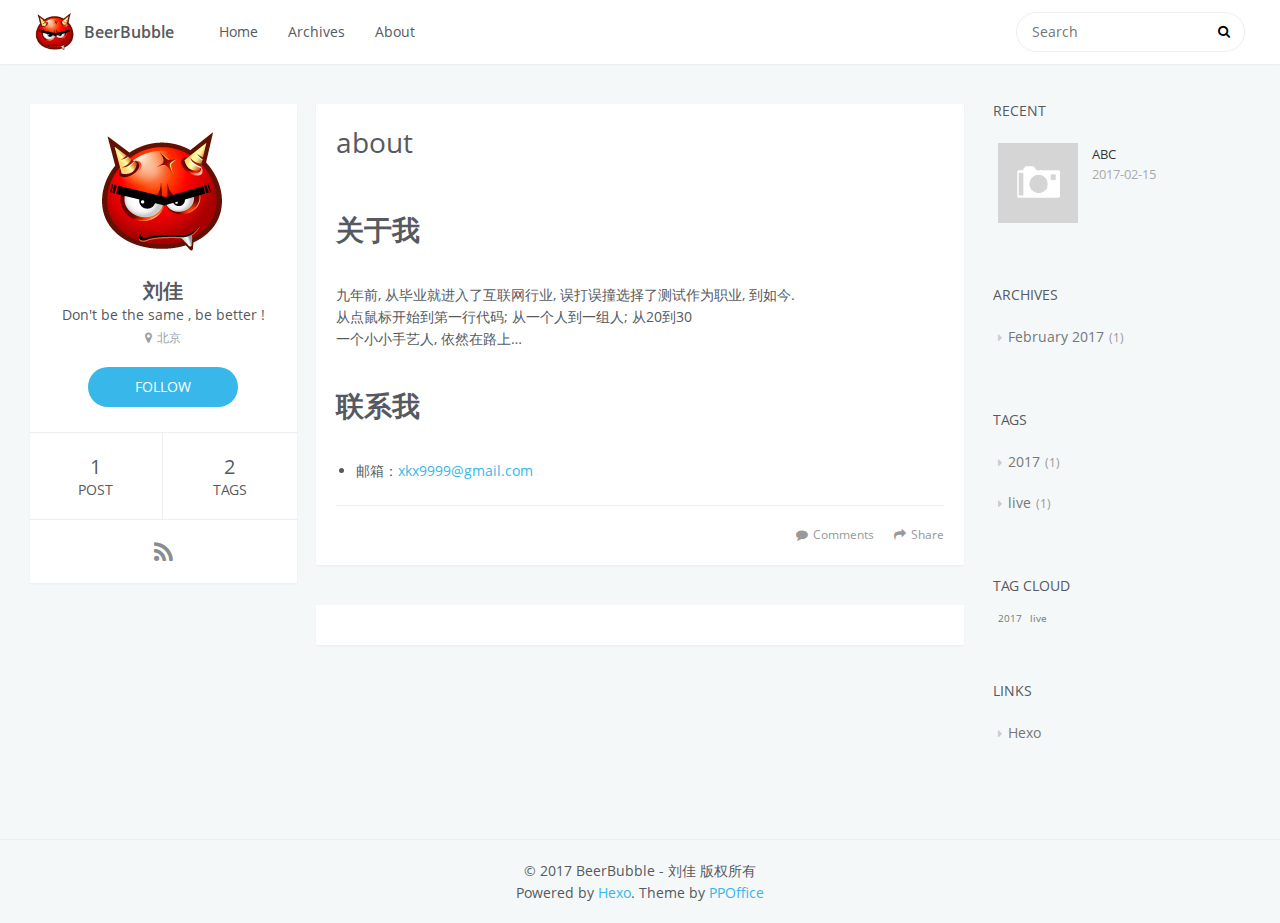
==== about/index.html @ 0b66bd26 "Site updated: 2017-02-16 13:41:03" ====
<!DOCTYPE html>
<html>
<head>
    <meta charset="utf-8">
    
    <title>about | BeerBubble</title>
    <meta name="viewport" content="width=device-width, initial-scale=1, maximum-scale=1" />
    <meta name="description" content="关于我九年前, 从毕业就进入了互联网行业, 误打误撞选择了测试作为职业, 到如今.从点鼠标开始到第一行代码; 从一个人到一组人; 从20到30一个小小手艺人, 依然在路上…
联系我
邮箱：&amp;#120;&amp;#x6b;&amp;#x78;&amp;#57;&amp;#57;&amp;#x39;&amp;#x39;&amp;#x40;&amp;#103;&amp;#x6d;&amp;#x61;&amp;#105;&amp;#x6c;&amp;#x2e;&amp;#99;&amp;#x6f;&amp;#x6d;">
<meta property="og:type" content="website">
<meta property="og:title" content="about">
<meta property="og:url" content="http://blog.beerbubble.com/about/index.html">
<meta property="og:site_name" content="BeerBubble">
<meta property="og:description" content="关于我九年前, 从毕业就进入了互联网行业, 误打误撞选择了测试作为职业, 到如今.从点鼠标开始到第一行代码; 从一个人到一组人; 从20到30一个小小手艺人, 依然在路上…
联系我
邮箱：&amp;#120;&amp;#x6b;&amp;#x78;&amp;#57;&amp;#57;&amp;#x39;&amp;#x39;&amp;#x40;&amp;#103;&amp;#x6d;&amp;#x61;&amp;#105;&amp;#x6c;&amp;#x2e;&amp;#99;&amp;#x6f;&amp;#x6d;">
<meta property="og:updated_time" content="2017-02-16T03:06:04.000Z">
<meta name="twitter:card" content="summary">
<meta name="twitter:title" content="about">
<meta name="twitter:description" content="关于我九年前, 从毕业就进入了互联网行业, 误打误撞选择了测试作为职业, 到如今.从点鼠标开始到第一行代码; 从一个人到一组人; 从20到30一个小小手艺人, 依然在路上…
联系我
邮箱：&amp;#120;&amp;#x6b;&amp;#x78;&amp;#57;&amp;#57;&amp;#x39;&amp;#x39;&amp;#x40;&amp;#103;&amp;#x6d;&amp;#x61;&amp;#105;&amp;#x6c;&amp;#x2e;&amp;#99;&amp;#x6f;&amp;#x6d;">
    

    
        <link rel="alternate" href="/atom.xml" title="BeerBubble" type="application/atom+xml" />
    

    

    <link rel="stylesheet" href="/libs/font-awesome/css/font-awesome.min.css">
    <link rel="stylesheet" href="/libs/open-sans/styles.css">
    <link rel="stylesheet" href="/libs/source-code-pro/styles.css">

    <link rel="stylesheet" href="/css/style.css">

    <script src="/libs/jquery/2.1.3/jquery.min.js"></script>
    
    
        <link rel="stylesheet" href="/libs/lightgallery/css/lightgallery.min.css">
    
    
        <link rel="stylesheet" href="/libs/justified-gallery/justifiedGallery.min.css">
    
    
    
    


</head>

<body>
    <div id="container">
        <header id="header">
    <div id="header-main" class="header-inner">
        <div class="outer">
            <a href="/" id="logo">
                <i class="logo"></i>
                <span class="site-title">BeerBubble</span>
            </a>
            <nav id="main-nav">
                
                    <a class="main-nav-link" href="/.">Home</a>
                
                    <a class="main-nav-link" href="/archives">Archives</a>
                
                    <a class="main-nav-link" href="/about">About</a>
                
            </nav>
            
                
                <nav id="sub-nav">
                    <div class="profile" id="profile-nav">
                        <a id="profile-anchor" href="javascript:;">
                            <img class="avatar" src="/css/images/hell-boy-icon.png" />
                            <i class="fa fa-caret-down"></i>
                        </a>
                    </div>
                </nav>
            
            <div id="search-form-wrap">

    <form class="search-form">
        <input type="text" class="ins-search-input search-form-input" placeholder="Search" />
        <button type="submit" class="search-form-submit"></button>
    </form>
    <div class="ins-search">
    <div class="ins-search-mask"></div>
    <div class="ins-search-container">
        <div class="ins-input-wrapper">
            <input type="text" class="ins-search-input" placeholder="Type something..." />
            <span class="ins-close ins-selectable"><i class="fa fa-times-circle"></i></span>
        </div>
        <div class="ins-section-wrapper">
            <div class="ins-section-container"></div>
        </div>
    </div>
</div>
<script>
(function (window) {
    var INSIGHT_CONFIG = {
        TRANSLATION: {
            POSTS: 'Posts',
            PAGES: 'Pages',
            CATEGORIES: 'Categories',
            TAGS: 'Tags',
            UNTITLED: '(Untitled)',
        },
        ROOT_URL: '/',
        CONTENT_URL: '/content.json',
    };
    window.INSIGHT_CONFIG = INSIGHT_CONFIG;
})(window);
</script>
<script src="/js/insight.js"></script>

</div>
        </div>
    </div>
    <div id="main-nav-mobile" class="header-sub header-inner">
        <table class="menu outer">
            <tr>
                
                    <td><a class="main-nav-link" href="/.">Home</a></td>
                
                    <td><a class="main-nav-link" href="/archives">Archives</a></td>
                
                    <td><a class="main-nav-link" href="/about">About</a></td>
                
                <td>
                    
    <div class="search-form">
        <input type="text" class="ins-search-input search-form-input" placeholder="Search" />
    </div>

                </td>
            </tr>
        </table>
    </div>
</header>

        <div class="outer">
            
                

<aside id="profile">
    <div class="inner profile-inner">
        <div class="base-info profile-block">
            <img id="avatar" src="/css/images/hell-boy-icon.png" />
            <h2 id="name">刘佳</h2>
            <h3 id="title">Don&#39;t be the same , be better !</h3>
            <span id="location"><i class="fa fa-map-marker"></i>北京</span>
            <a id="follow" target="_blank" href="https://github.com/beerbubble/">FOLLOW</a>
        </div>
        <div class="article-info profile-block">
            <div class="article-info-block">
                1
                <span>post</span>
            </div>
            <div class="article-info-block">
                2
                <span>tags</span>
            </div>
        </div>
        
        <div class="profile-block social-links">
            <table>
                <tr>
                    
                    
                    <td>
                        <a href="/atom.xml" target="_blank" title="rss" class=tooltip>
                            <i class="fa fa-rss"></i>
                        </a>
                    </td>
                    
                </tr>
            </table>
        </div>
        
    </div>
</aside>

            
            <section id="main"><article id="page-undefined" class="article article-type-page" itemscope itemprop="blogPost">
    <div class="article-inner">
        
        
            <header class="article-header">
                
    
        <h1 class="article-title" itemprop="name">
            about
        </h1>
    

                
            </header>
        
        
        <div class="article-entry" itemprop="articleBody">
        
            
            <h1 id="关于我"><a href="#关于我" class="headerlink" title="关于我"></a>关于我</h1><p>九年前, 从毕业就进入了互联网行业, 误打误撞选择了测试作为职业, 到如今.<br>从点鼠标开始到第一行代码; 从一个人到一组人; 从20到30<br>一个小小手艺人, 依然在路上…</p>
<h1 id="联系我"><a href="#联系我" class="headerlink" title="联系我"></a>联系我</h1><ul>
<li>邮箱：<a href="&#109;&#x61;&#x69;&#108;&#116;&#111;&#58;&#120;&#x6b;&#x78;&#57;&#57;&#x39;&#x39;&#x40;&#103;&#x6d;&#x61;&#105;&#x6c;&#x2e;&#99;&#x6f;&#x6d;">&#120;&#x6b;&#x78;&#57;&#57;&#x39;&#x39;&#x40;&#103;&#x6d;&#x61;&#105;&#x6c;&#x2e;&#99;&#x6f;&#x6d;</a></li>
</ul>

        
        </div>
        <footer class="article-footer">
            <div class="share-container">



</div>

    <a data-url="http://blog.beerbubble.com/about/index.html" data-id="ciz7y1tvf0001x6vblbm7c15k" class="article-share-link"><i class="fa fa-share"></i>Share</a>
<script>
    (function ($) {
        // Prevent duplicate binding
        if (typeof(__SHARE_BUTTON_BINDED__) === 'undefined' || !__SHARE_BUTTON_BINDED__) {
            __SHARE_BUTTON_BINDED__ = true;
        } else {
            return;
        }
        $('body').on('click', function() {
            $('.article-share-box.on').removeClass('on');
        }).on('click', '.article-share-link', function(e) {
            e.stopPropagation();

            var $this = $(this),
                url = $this.attr('data-url'),
                encodedUrl = encodeURIComponent(url),
                id = 'article-share-box-' + $this.attr('data-id'),
                offset = $this.offset(),
                box;

            if ($('#' + id).length) {
                box = $('#' + id);

                if (box.hasClass('on')){
                    box.removeClass('on');
                    return;
                }
            } else {
                var html = [
                    '<div id="' + id + '" class="article-share-box">',
                        '<input class="article-share-input" value="' + url + '">',
                        '<div class="article-share-links">',
                            '<a href="https://twitter.com/intent/tweet?url=' + encodedUrl + '" class="fa fa-twitter article-share-twitter" target="_blank" title="Twitter"></a>',
                            '<a href="https://www.facebook.com/sharer.php?u=' + encodedUrl + '" class="fa fa-facebook article-share-facebook" target="_blank" title="Facebook"></a>',
                            '<a href="http://pinterest.com/pin/create/button/?url=' + encodedUrl + '" class="fa fa-pinterest article-share-pinterest" target="_blank" title="Pinterest"></a>',
                            '<a href="https://plus.google.com/share?url=' + encodedUrl + '" class="fa fa-google article-share-google" target="_blank" title="Google+"></a>',
                        '</div>',
                    '</div>'
                ].join('');

              box = $(html);

              $('body').append(box);
            }

            $('.article-share-box.on').hide();

            box.css({
                top: offset.top + 25,
                left: offset.left
            }).addClass('on');

        }).on('click', '.article-share-box', function (e) {
            e.stopPropagation();
        }).on('click', '.article-share-box-input', function () {
            $(this).select();
        }).on('click', '.article-share-box-link', function (e) {
            e.preventDefault();
            e.stopPropagation();

            window.open(this.href, 'article-share-box-window-' + Date.now(), 'width=500,height=450');
        });
    })(jQuery);
</script>

            
    
        <a href="http://blog.beerbubble.com/about/index.html#comments" class="article-comment-link ds-thread-count" data-thread-key="http://blog.beerbubble.com/about/index.html">Comments</a>
    

        </footer>
    </div>
    
        

    
</article>


    
    <section id="comments">
    
        
    <div class="ds-thread" data-thread-key="about/index.html" data-title="about" data-url="http://blog.beerbubble.com/about/index.html"></div>
    <style>
        #ds-thread #ds-reset .ds-textarea-wrapper {
            background: none;
        }
        #ds-reset .ds-avatar img {
            box-shadow: none;
        }
        #ds-reset .ds-gradient-bg {
            background: #f7f7f7;
        }
        #ds-thread #ds-reset li.ds-tab a {
            border-radius: 3px;
        }
        #ds-thread #ds-reset .ds-post-button {
            color: white;
            border: none;
            box-shadow: none;
            background: #d32;
            text-shadow: none;
            font-weight: normal;
            font-family: 'Microsoft Yahei';
        }
        #ds-thread #ds-reset .ds-post-button:hover {
            color: white;
            background: #DE594C;
        }
        #ds-thread #ds-reset .ds-post-button:active {
            background: #d32;
        }
        #ds-smilies-tooltip ul.ds-smilies-tabs li a.ds-current {
            color: white;
            background: #d32;
            box-shadow: none;
            text-shadow: none;
            font-weight: normal;
        }
    </style>

    
    </section>

</section>
            
                <aside id="sidebar">
   
        
    <div class="widget-wrap">
        <h3 class="widget-title">recent</h3>
        <div class="widget">
            <ul id="recent-post" class="">
                
                    <li>
                        
                        <div class="item-thumbnail">
                            <a href="/2017/02/15/abc/" class="thumbnail">
    
    
        <span class="thumbnail-image thumbnail-none"></span>
    
</a>

                        </div>
                        
                        <div class="item-inner">
                            <p class="item-category"></p>
                            <p class="item-title"><a href="/2017/02/15/abc/" class="title">abc</a></p>
                            <p class="item-date"><time datetime="2017-02-15T13:06:08.000Z" itemprop="datePublished">2017-02-15</time></p>
                        </div>
                    </li>
                
            </ul>
        </div>
    </div>

    
        
    
        
    <div class="widget-wrap">
        <h3 class="widget-title">archives</h3>
        <div class="widget">
            <ul class="archive-list"><li class="archive-list-item"><a class="archive-list-link" href="/archives/2017/02/">February 2017</a><span class="archive-list-count">1</span></li></ul>
        </div>
    </div>

    
        
    <div class="widget-wrap">
        <h3 class="widget-title">tags</h3>
        <div class="widget">
            <ul class="tag-list"><li class="tag-list-item"><a class="tag-list-link" href="/tags/2017/">2017</a><span class="tag-list-count">1</span></li><li class="tag-list-item"><a class="tag-list-link" href="/tags/live/">live</a><span class="tag-list-count">1</span></li></ul>
        </div>
    </div>

    
        
    <div class="widget-wrap">
        <h3 class="widget-title">tag cloud</h3>
        <div class="widget tagcloud">
            <a href="/tags/2017/" style="font-size: 10px;">2017</a> <a href="/tags/live/" style="font-size: 10px;">live</a>
        </div>
    </div>

    
        
    <div class="widget-wrap widget-list">
        <h3 class="widget-title">links</h3>
        <div class="widget">
            <ul>
                
                    <li>
                        <a href="http://hexo.io">Hexo</a>
                    </li>
                
            </ul>
        </div>
    </div>


    
    <div id="toTop" class="fa fa-angle-up"></div>
</aside>
            
        </div>
        <footer id="footer">
    <div class="outer">
        <div id="footer-info" class="inner">
            &copy; 2017 BeerBubble - 刘佳 版权所有<br>
            Powered by <a href="http://hexo.io/" target="_blank">Hexo</a>. Theme by <a href="http://github.com/ppoffice">PPOffice</a>
        </div>
    </div>
</footer>
        
    
    <script type="text/javascript">
    var duoshuoQuery = {short_name:'beerbubble'};
    (function() {
    var ds = document.createElement('script');
    ds.type = 'text/javascript';ds.async = true;
    ds.src = (document.location.protocol == 'https:' ? 'https:' : 'http:') + '//static.duoshuo.com/embed.js';
    ds.charset = 'UTF-8';
    (document.getElementsByTagName('head')[0]
    || document.getElementsByTagName('body')[0]).appendChild(ds);
    })();
    </script>



    
        <script src="/libs/lightgallery/js/lightgallery.min.js"></script>
        <script src="/libs/lightgallery/js/lg-thumbnail.min.js"></script>
        <script src="/libs/lightgallery/js/lg-pager.min.js"></script>
        <script src="/libs/lightgallery/js/lg-autoplay.min.js"></script>
        <script src="/libs/lightgallery/js/lg-fullscreen.min.js"></script>
        <script src="/libs/lightgallery/js/lg-zoom.min.js"></script>
        <script src="/libs/lightgallery/js/lg-hash.min.js"></script>
        <script src="/libs/lightgallery/js/lg-share.min.js"></script>
        <script src="/libs/lightgallery/js/lg-video.min.js"></script>
    
    
        <script src="/libs/justified-gallery/jquery.justifiedGallery.min.js"></script>
    



<!-- Custom Scripts -->
<script src="/js/main.js"></script>

    </div>
</body>
</html>
---- libs/open-sans/styles.css ----
/* cyrillic-ext */
@font-face {
    font-family: 'Open Sans';
    font-style: normal;
    font-weight: 400;
    src: local('Open Sans'), local('OpenSans'), url(fonts/K88pR3goAWT7BTt32Z01mxJtnKITppOI_IvcXXDNrsc.woff2) format('woff2');
    unicode-range: U+0460-052F, U+20B4, U+2DE0-2DFF, U+A640-A69F;
}
/* cyrillic */
@font-face {
    font-family: 'Open Sans';
    font-style: normal;
    font-weight: 400;
    src: local('Open Sans'), local('OpenSans'), url(fonts/RjgO7rYTmqiVp7vzi-Q5URJtnKITppOI_IvcXXDNrsc.woff2) format('woff2');
    unicode-range: U+0400-045F, U+0490-0491, U+04B0-04B1, U+2116;
}
/* greek-ext */
@font-face {
    font-family: 'Open Sans';
    font-style: normal;
    font-weight: 400;
    src: local('Open Sans'), local('OpenSans'), url(fonts/LWCjsQkB6EMdfHrEVqA1KRJtnKITppOI_IvcXXDNrsc.woff2) format('woff2');
    unicode-range: U+1F00-1FFF;
}
/* greek */
@font-face {
    font-family: 'Open Sans';
    font-style: normal;
    font-weight: 400;
    src: local('Open Sans'), local('OpenSans'), url(fonts/xozscpT2726on7jbcb_pAhJtnKITppOI_IvcXXDNrsc.woff2) format('woff2');
    unicode-range: U+0370-03FF;
}
/* vietnamese */
@font-face {
    font-family: 'Open Sans';
    font-style: normal;
    font-weight: 400;
    src: local('Open Sans'), local('OpenSans'), url(fonts/59ZRklaO5bWGqF5A9baEERJtnKITppOI_IvcXXDNrsc.woff2) format('woff2');
    unicode-range: U+0102-0103, U+1EA0-1EF1, U+20AB;
}
/* latin-ext */
@font-face {
    font-family: 'Open Sans';
    font-style: normal;
    font-weight: 400;
    src: local('Open Sans'), local('OpenSans'), url(fonts/u-WUoqrET9fUeobQW7jkRRJtnKITppOI_IvcXXDNrsc.woff2) format('woff2');
    unicode-range: U+0100-024F, U+1E00-1EFF, U+20A0-20AB, U+20AD-20CF, U+2C60-2C7F, U+A720-A7FF;
}
/* latin */
@font-face {
    font-family: 'Open Sans';
    font-style: normal;
    font-weight: 400;
    src: local('Open Sans'), local('OpenSans'), url(fonts/cJZKeOuBrn4kERxqtaUH3VtXRa8TVwTICgirnJhmVJw.woff2) format('woff2');
    unicode-range: U+0000-00FF, U+0131, U+0152-0153, U+02C6, U+02DA, U+02DC, U+2000-206F, U+2074, U+20AC, U+2212, U+2215, U+E0FF, U+EFFD, U+F000;
}
/* cyrillic-ext */
@font-face {
    font-family: 'Open Sans';
    font-style: normal;
    font-weight: 600;
    src: local('Open Sans Semibold'), local('OpenSans-Semibold'), url(fonts/MTP_ySUJH_bn48VBG8sNSq-j2U0lmluP9RWlSytm3ho.woff2) format('woff2');
    unicode-range: U+0460-052F, U+20B4, U+2DE0-2DFF, U+A640-A69F;
}
/* cyrillic */
@font-face {
    font-family: 'Open Sans';
    font-style: normal;
    font-weight: 600;
    src: local('Open Sans Semibold'), local('OpenSans-Semibold'), url(fonts/MTP_ySUJH_bn48VBG8sNSpX5f-9o1vgP2EXwfjgl7AY.woff2) format('woff2');
    unicode-range: U+0400-045F, U+0490-0491, U+04B0-04B1, U+2116;
}
/* greek-ext */
@font-face {
    font-family: 'Open Sans';
    font-style: normal;
    font-weight: 600;
    src: local('Open Sans Semibold'), local('OpenSans-Semibold'), url(fonts/MTP_ySUJH_bn48VBG8sNShWV49_lSm1NYrwo-zkhivY.woff2) format('woff2');
    unicode-range: U+1F00-1FFF;
}
/* greek */
@font-face {
    font-family: 'Open Sans';
    font-style: normal;
    font-weight: 600;
    src: local('Open Sans Semibold'), local('OpenSans-Semibold'), url(fonts/MTP_ySUJH_bn48VBG8sNSqaRobkAwv3vxw3jMhVENGA.woff2) format('woff2');
    unicode-range: U+0370-03FF;
}
/* vietnamese */
@font-face {
    font-family: 'Open Sans';
    font-style: normal;
    font-weight: 600;
    src: local('Open Sans Semibold'), local('OpenSans-Semibold'), url(fonts/MTP_ySUJH_bn48VBG8sNSv8zf_FOSsgRmwsS7Aa9k2w.woff2) format('woff2');
    unicode-range: U+0102-0103, U+1EA0-1EF1, U+20AB;
}
/* latin-ext */
@font-face {
    font-family: 'Open Sans';
    font-style: normal;
    font-weight: 600;
    src: local('Open Sans Semibold'), local('OpenSans-Semibold'), url(fonts/MTP_ySUJH_bn48VBG8sNSj0LW-43aMEzIO6XUTLjad8.woff2) format('woff2');
    unicode-range: U+0100-024F, U+1E00-1EFF, U+20A0-20AB, U+20AD-20CF, U+2C60-2C7F, U+A720-A7FF;
}
/* latin */
@font-face {
    font-family: 'Open Sans';
    font-style: normal;
    font-weight: 600;
    src: local('Open Sans Semibold'), local('OpenSans-Semibold'), url(fonts/MTP_ySUJH_bn48VBG8sNSugdm0LZdjqr5-oayXSOefg.woff2) format('woff2');
    unicode-range: U+0000-00FF, U+0131, U+0152-0153, U+02C6, U+02DA, U+02DC, U+2000-206F, U+2074, U+20AC, U+2212, U+2215, U+E0FF, U+EFFD, U+F000;
}
/* cyrillic-ext */
@font-face {
    font-family: 'Open Sans';
    font-style: italic;
    font-weight: 400;
    src: local('Open Sans Italic'), local('OpenSans-Italic'), url(fonts/xjAJXh38I15wypJXxuGMBjTOQ_MqJVwkKsUn0wKzc2I.woff2) format('woff2');
    unicode-range: U+0460-052F, U+20B4, U+2DE0-2DFF, U+A640-A69F;
}
/* cyrillic */
@font-face {
    font-family: 'Open Sans';
    font-style: italic;
    font-weight: 400;
    src: local('Open Sans Italic'), local('OpenSans-Italic'), url(fonts/xjAJXh38I15wypJXxuGMBjUj_cnvWIuuBMVgbX098Mw.woff2) format('woff2');
    unicode-range: U+0400-045F, U+0490-0491, U+04B0-04B1, U+2116;
}
/* greek-ext */
@font-face {
    font-family: 'Open Sans';
    font-style: italic;
    font-weight: 400;
    src: local('Open Sans Italic'), local('OpenSans-Italic'), url(fonts/xjAJXh38I15wypJXxuGMBkbcKLIaa1LC45dFaAfauRA.woff2) format('woff2');
    unicode-range: U+1F00-1FFF;
}
/* greek */
@font-face {
    font-family: 'Open Sans';
    font-style: italic;
    font-weight: 400;
    src: local('Open Sans Italic'), local('OpenSans-Italic'), url(fonts/xjAJXh38I15wypJXxuGMBmo_sUJ8uO4YLWRInS22T3Y.woff2) format('woff2');
    unicode-range: U+0370-03FF;
}
/* vietnamese */
@font-face {
    font-family: 'Open Sans';
    font-style: italic;
    font-weight: 400;
    src: local('Open Sans Italic'), local('OpenSans-Italic'), url(fonts/xjAJXh38I15wypJXxuGMBr6up8jxqWt8HVA3mDhkV_0.woff2) format('woff2');
    unicode-range: U+0102-0103, U+1EA0-1EF1, U+20AB;
}
/* latin-ext */
@font-face {
    font-family: 'Open Sans';
    font-style: italic;
    font-weight: 400;
    src: local('Open Sans Italic'), local('OpenSans-Italic'), url(fonts/xjAJXh38I15wypJXxuGMBiYE0-AqJ3nfInTTiDXDjU4.woff2) format('woff2');
    unicode-range: U+0100-024F, U+1E00-1EFF, U+20A0-20AB, U+20AD-20CF, U+2C60-2C7F, U+A720-A7FF;
}
/* latin */
@font-face {
    font-family: 'Open Sans';
    font-style: italic;
    font-weight: 400;
    src: local('Open Sans Italic'), local('OpenSans-Italic'), url(fonts/xjAJXh38I15wypJXxuGMBo4P5ICox8Kq3LLUNMylGO4.woff2) format('woff2');
    unicode-range: U+0000-00FF, U+0131, U+0152-0153, U+02C6, U+02DA, U+02DC, U+2000-206F, U+2074, U+20AC, U+2212, U+2215, U+E0FF, U+EFFD, U+F000;
}
---- libs/source-code-pro/styles.css ----
/* latin-ext */
@font-face {
  font-family: 'Source Code Pro';
  font-style: normal;
  font-weight: 400;
  src: local('Source Code Pro'), local('SourceCodePro-Regular'), url(fonts/mrl8jkM18OlOQN8JLgasDy2Q8seG17bfDXYR_jUsrzg.woff2) format('woff2');
  unicode-range: U+0100-024F, U+1E00-1EFF, U+20A0-20AB, U+20AD-20CF, U+2C60-2C7F, U+A720-A7FF;
}
/* latin */
@font-face {
  font-family: 'Source Code Pro';
  font-style: normal;
  font-weight: 400;
  src: local('Source Code Pro'), local('SourceCodePro-Regular'), url(fonts/mrl8jkM18OlOQN8JLgasD9V_2ngZ8dMf8fLgjYEouxg.woff2) format('woff2');
  unicode-range: U+0000-00FF, U+0131, U+0152-0153, U+02C6, U+02DA, U+02DC, U+2000-206F, U+2074, U+20AC, U+2212, U+2215, U+E0FF, U+EFFD, U+F000;
}
---- css/style.css ----
body {
  width: 100%;
}
body:before,
body:after {
  content: "";
  display: table;
}
body:after {
  clear: both;
}
html,
body,
div,
span,
applet,
object,
iframe,
h1,
h2,
h3,
h4,
h5,
h6,
p,
blockquote,
pre,
a,
abbr,
acronym,
address,
big,
cite,
code,
del,
dfn,
em,
img,
ins,
kbd,
q,
s,
samp,
small,
strike,
strong,
sub,
sup,
tt,
var,
dl,
dt,
dd,
ol,
ul,
li,
fieldset,
form,
label,
legend,
table,
caption,
tbody,
tfoot,
thead,
tr,
th,
td {
  margin: 0;
  padding: 0;
  border: 0;
  outline: 0;
  font-weight: inherit;
  font-style: inherit;
  font-family: inherit;
  font-size: 100%;
  vertical-align: baseline;
}
body {
  line-height: 1;
  color: #000;
  background: #fff;
}
ol,
ul {
  list-style: none;
}
table {
  border-collapse: separate;
  border-spacing: 0;
  vertical-align: middle;
}
caption,
th,
td {
  text-align: left;
  font-weight: normal;
  vertical-align: middle;
}
a img {
  border: none;
}
input,
button {
  margin: 0;
  padding: 0;
}
input::-moz-focus-inner,
button::-moz-focus-inner {
  border: 0;
  padding: 0;
}
html,
body,
#container {
  height: 100%;
}
body {
  color: #565a5f;
  background: #f5f8f9;
  font: 14px "open sans", "Helvetica Neue", "Microsoft Yahei", Helvetica, Arial, sans-serif;
  -webkit-text-size-adjust: 100%;
}
a {
  color: #38b7ea;
  text-decoration: none;
}
a:visited {
  color: #38b7ea;
}
code {
  margin: 0 2px;
  color: #e96900;
  padding: 3px 5px;
  font-size: 0.8em;
  border-radius: 2px;
  font-family: "Source Code Pro", Consolas, Monaco, Menlo, Consolas, monospace;
  background-color: #f8f8f8;
}
.outer {
  max-width: 1320px;
  margin: 0 auto;
  padding: 0 20px;
}
.outer:before,
.outer:after {
  content: "";
  display: table;
}
.outer:after {
  clear: both;
}
@media screen and (max-width: 559px) {
  .outer {
    padding: 0;
  }
}
.left,
.alignleft {
  float: left;
}
.right,
.alignright {
  float: right;
}
.clear {
  clear: both;
}
.logo {
  width: 40px;
  height: 40px;
  background-repeat: no-repeat;
  background-image: url("images/hell-boy-icon.png");
  -webkit-background-size: 40px 40px;
  -moz-background-size: 40px 40px;
  background-size: 40px 40px;
}
#container {
  position: relative;
}
#container > .outer {
  margin-bottom: 30px;
}
@media screen and (min-width: 1200px) {
  #main {
    display: inline;
    float: left;
    width: 52.307692307692314%;
    margin: 0 0.769230769230769%;
  }
}
@media screen and (min-width: 800px) and (max-width: 1199px) {
  #main {
    display: inline;
    float: left;
    width: 67.6923076923077%;
    margin: 0 0.769230769230769%;
  }
}
@media screen and (min-width: 560px) and (max-width: 799px) {
  #main {
    width: 100%;
  }
}
@media screen and (max-width: 559px) {
  #main {
    width: 100%;
  }
}
.archive-article-header a,
.layout-wrap-inner.tag-cloud a,
.timeline-row .content h1 a,
.archive-article-header a:visited,
.layout-wrap-inner.tag-cloud a:visited,
.timeline-row .content h1 a:visited {
  color: #565a5f;
  -webkit-transition: 0.2s ease;
  -moz-transition: 0.2s ease;
  -ms-transition: 0.2s ease;
  transition: 0.2s ease;
}
.archive-article-header a:hover,
.layout-wrap-inner.tag-cloud a:hover,
.timeline-row .content h1 a:hover,
.archive-article-header a:visited:hover,
.layout-wrap-inner.tag-cloud a:visited:hover,
.timeline-row .content h1 a:visited:hover {
  color: #38b7ea;
}
.article-meta,
.archive-year,
.widget-title {
  line-height: 1em;
  text-decoration: none;
  text-transform: uppercase;
}
#header,
#profile .inner,
.article-inner,
#comments,
.archive-article,
.timeline-row .content,
#toTop {
  background: #fff;
  -webkit-box-shadow: 0 1px 2px rgba(0,0,0,0.05);
  box-shadow: 0 1px 2px rgba(0,0,0,0.05);
}
.article-entry h1,
.widget h1 {
  font-size: 2em;
}
.article-entry h2,
.widget h2 {
  font-size: 1.5em;
}
.article-entry h3,
.widget h3 {
  font-size: 1.3em;
}
.article-entry h4,
.widget h4 {
  font-size: 1.2em;
}
.article-entry h5,
.widget h5 {
  font-size: 1em;
}
.article-entry h6,
.widget h6 {
  font-size: 1em;
  color: #999;
}
.article-entry hr,
.widget hr {
  border: 1px dashed #eceff2;
}
.article-entry strong,
.widget strong {
  font-weight: bold;
}
.article-entry em,
.widget em,
.article-entry cite,
.widget cite {
  font-style: italic;
}
.article-entry sup,
.widget sup,
.article-entry sub,
.widget sub {
  font-size: 0.75em;
  line-height: 0;
  position: relative;
  vertical-align: baseline;
}
.article-entry sup,
.widget sup {
  top: -0.5em;
}
.article-entry sub,
.widget sub {
  bottom: -0.2em;
}
.article-entry small,
.widget small {
  font-size: 0.85em;
}
.article-entry acronym,
.widget acronym,
.article-entry abbr,
.widget abbr {
  border-bottom: 1px dotted;
}
.article-entry ul,
.widget ul,
.article-entry ol,
.widget ol,
.article-entry dl,
.widget dl {
  margin: 0 20px;
  line-height: 1.6em;
}
.article-entry ul ul,
.widget ul ul,
.article-entry ol ul,
.widget ol ul,
.article-entry ul ol,
.widget ul ol,
.article-entry ol ol,
.widget ol ol {
  margin-top: 0;
  margin-bottom: 0;
}
.article-entry ul,
.widget ul {
  list-style: disc;
}
.article-entry ol,
.widget ol {
  list-style: decimal;
}
.article-entry dt,
.widget dt {
  font-weight: bold;
}
#header {
  background: #fff;
  position: relative;
}
#header a,
#header a:visited {
  white-space: nowrap;
  -webkit-transition: 0.2s ease;
  -moz-transition: 0.2s ease;
  -ms-transition: 0.2s ease;
  transition: 0.2s ease;
  color: #565a5f;
}
#header a:hover {
  color: #38b7ea;
}
.header-inner #logo,
#main-nav,
#sub-nav,
#search-form-wrap {
  height: 40px;
  line-height: 40px;
  padding: 12px 15px;
}
.header-inner #logo,
#main-nav {
  float: left;
}
#sub-nav,
#search-form-wrap {
  float: right;
}
.header-inner {
  height: 100%;
  position: relative;
}
.header-inner #logo {
  display: inline-block;
}
.header-inner #logo .logo {
  margin-right: 5px;
  display: inline-block;
}
.header-inner #logo .site-title {
  font-size: 16px;
  display: inline-block;
  vertical-align: top;
  font-weight: 600;
}
#header-title {
  text-align: center;
  height: 40px;
  position: absolute;
  top: 50%;
  left: 0;
  margin-top: -20px;
}
.header-sub {
  border-top: 1px solid #eceff2;
}
.header-sub ul {
  margin: 0 15px;
}
.header-sub ul:before,
.header-sub ul:after {
  content: "";
  display: table;
}
.header-sub ul:after {
  clear: both;
}
.header-sub ul li {
  float: left;
  margin: 0 10px;
}
.header-sub ul li a {
  display: inline-block;
  line-height: 48px;
}
.header-sub .main-nav-link {
  display: inline-block;
  line-height: 48px;
}
@media screen and (min-width: 560px) and (max-width: 799px) {
  #header-sub {
    display: none;
  }
}
@media screen and (max-width: 559px) {
  #header-sub {
    display: none;
  }
}
@media screen and (min-width: 560px) and (max-width: 799px) {
  #main-nav {
    display: none;
  }
}
@media screen and (max-width: 559px) {
  #main-nav {
    display: none;
  }
}
@media screen and (min-width: 800px) and (max-width: 1199px) {
  #main-nav-mobile {
    display: none;
  }
}
@media screen and (min-width: 1200px) {
  #main-nav-mobile {
    display: none;
  }
}
.nav-icon,
.main-nav-link {
  float: left;
  display: block;
  padding: 0 15px;
}
.nav-icon {
  text-align: center;
  font-size: 14px;
  width: 14px;
  height: 14px;
  position: relative;
  cursor: pointer;
  height: 40px !important;
  line-height: 40px !important;
}
.main-nav-link {
  font-weight: 300;
}
@media screen and (min-width: 1200px) {
  #sub-nav {
    display: none;
  }
}
#sub-nav #profile-nav #profile-anchor {
  display: block;
  height: 40px;
  line-height: 40px;
}
#sub-nav #profile-nav #profile-anchor:before,
#sub-nav #profile-nav #profile-anchor:after {
  content: "";
  display: table;
}
#sub-nav #profile-nav #profile-anchor:after {
  clear: both;
}
#sub-nav #profile-nav .avatar,
#sub-nav #profile-nav .fa {
  float: left;
}
#sub-nav #profile-nav .avatar {
  width: 40px;
  height: 40px;
  margin-right: 8px;
}
#sub-nav #profile-nav .fa {
  line-height: 40px;
}
@media screen and (max-width: 559px) {
  #search-form-wrap {
    display: none;
  }
}
#search-form-wrap .search-form {
  position: relative;
}
#search-form-wrap .search-form .search-form-input {
  width: 100%;
  padding: 0 30px 0 15px;
  line-height: 40px;
  height: 40px !important;
  border-radius: 21px;
}
#search-form-wrap .search-form .search-form-input::-webkit-search-results-decoration,
#search-form-wrap .search-form .search-form-input::-webkit-search-cancel-button {
  -webkit-appearance: none;
}
#search-form-wrap .search-form .search-form-submit {
  top: 50%;
  right: 15px;
  border: none;
  cursor: pointer;
  margin-top: -7px;
  background: none;
  position: absolute;
  font: 13px font-icon;
  font-family: 'FontAwesome';
}
#search-form-wrap .search-form .search-form-submit:before {
  content: '\f002';
}
#search-form-wrap .search-form .search-form-submit:hover,
#search-form-wrap .search-form .search-form-submit:focus {
  color: #777;
}
.search-form-input,
.search-form-input.ins-search-input,
.search-form-input.st-ui-search-input,
.search-form-input.st-default-search-input {
  -webkit-appearance: textarea;
  -webkit-appearance: textarea;
  -moz-appearance: textarea;
  appearance: textarea;
  padding: 0;
  width: 200px;
  -webkit-box-shadow: none;
  box-shadow: none;
  color: #565a5f;
  -webkit-transition: 0.2s ease;
  -moz-transition: 0.2s ease;
  -ms-transition: 0.2s ease;
  transition: 0.2s ease;
  -webkit-box-sizing: border-box;
  -moz-box-sizing: border-box;
  box-sizing: border-box;
  height: auto !important;
  line-height: 1.6em;
  outline: none !important;
  background: none !important;
  font: 14px "open sans", "Helvetica Neue", "Microsoft Yahei", Helvetica, Arial, sans-serif;
  border: 1px solid #eceff2 !important;
}
.search-form-input:focus,
.search-form-input.ins-search-input:focus,
.search-form-input.st-ui-search-input:focus,
.search-form-input.st-default-search-input:focus {
  border-color: #38b7ea !important;
}
.search-form-input::-webkit-search-results-decoration,
.search-form-input.ins-search-input::-webkit-search-results-decoration,
.search-form-input.st-ui-search-input::-webkit-search-results-decoration,
.search-form-input.st-default-search-input::-webkit-search-results-decoration,
.search-form-input::-webkit-search-cancel-button,
.search-form-input.ins-search-input::-webkit-search-cancel-button,
.search-form-input.st-ui-search-input::-webkit-search-cancel-button,
.search-form-input.st-default-search-input::-webkit-search-cancel-button {
  -webkit-appearance: none;
}
#main-nav-mobile {
  overflow-y: hidden;
  overflow-x: auto;
}
#main-nav-mobile .menu {
  margin: 0;
  height: 48px;
}
#main-nav-mobile .menu:before,
#main-nav-mobile .menu:after {
  content: "";
  display: table;
}
#main-nav-mobile .menu:after {
  clear: both;
}
#main-nav-mobile .menu .search-form-input {
  display: none;
  padding: 0 10px;
  margin-right: 15px;
  height: 32px;
  line-height: 32px;
  border-radius: 16px;
}
@media screen and (max-width: 559px) {
  #main-nav-mobile .menu .search-form-input {
    display: block;
  }
}
#main-nav-mobile .menu .search-form-input::-webkit-search-results-decoration,
#main-nav-mobile .menu .search-form-input::-webkit-search-cancel-button {
  -webkit-appearance: none;
}
.bio {
  text-align: center;
}
#profile .inner .bio h2 {
  font-size: 1.3em;
  font-weight: bold;
  margin-top: 15px;
}
#profile .inner .bio p {
  margin: 5px 20px 10px 20px;
  text-align: justify;
  max-width: 300px;
  line-height: 1.5em;
}
.profile-block {
  padding: 15px 20px;
  border-bottom: 1px solid #eceff2;
}
.profile-block:last-child {
  border-bottom: none;
}
#profile {
  display: inline;
  float: left;
  width: 21.53846153846154%;
  margin: 0 0.769230769230769%;
  display: none;
}
@media screen and (min-width: 1200px) {
  #profile {
    display: block;
  }
}
#profile .inner {
  margin-top: 40px;
  background: #fff;
}
#profile .inner .base-info #avatar {
  display: block;
  margin: 10px auto 20px;
  width: 128px;
  height: 128px;
}
#profile .inner .base-info #name,
#profile .inner .base-info #title,
#profile .inner .base-info #location {
  display: block;
  text-align: center;
}
#profile .inner .base-info #name {
  font-size: 20px;
  font-weight: 600;
}
#profile .inner .base-info #location {
  font-size: 12px;
  margin-top: 5px;
  color: #9a9ea3;
}
#profile .inner .base-info #location .fa {
  margin-right: 5px;
}
#profile .inner .base-info #follow {
  color: #fff;
  width: 150px;
  height: 40px;
  display: block;
  font-size: 14px;
  line-height: 40px;
  text-align: center;
  margin: 20px auto 10px;
  background: #38b7ea;
  border-radius: 20px;
  -webkit-transition: 0.2s ease;
  -moz-transition: 0.2s ease;
  -ms-transition: 0.2s ease;
  transition: 0.2s ease;
}
#profile .inner .base-info #follow:hover {
  background: #49c8fb;
}
#profile .inner .article-info {
  padding: 0px;
}
#profile .inner .article-info:before,
#profile .inner .article-info:after {
  content: "";
  display: table;
}
#profile .inner .article-info:after {
  clear: both;
}
#profile .inner .article-info .article-info-block {
  width: 50%;
  float: left;
  padding: 20px 15px;
  text-align: center;
  -webkit-box-sizing: border-box;
  -moz-box-sizing: border-box;
  box-sizing: border-box;
  font-size: 20px;
}
#profile .inner .article-info .article-info-block span {
  display: block;
  font-size: 14px;
  text-transform: uppercase;
}
#profile .inner .article-info .article-info-block:first-child {
  border-right: 1px solid #eceff2;
}
#profile .inner .social-links > table {
  width: 100%;
}
#profile .inner .social-links > table td {
  text-align: center;
  font-size: 24px;
}
#profile .inner .social-links > table td a {
  position: relative;
  -webkit-transition: 0.2s ease;
  -moz-transition: 0.2s ease;
  -ms-transition: 0.2s ease;
  transition: 0.2s ease;
  color: #898d92;
}
#profile .inner .social-links > table td a:hover {
  color: #565a5f;
}
#profile .inner .social-links > table td a.tooltip:hover:after {
  right: -50%;
  top: -41px;
  color: #fff;
  background: #333;
  font-size: 14px;
  content: attr(title);
  display: block;
  padding: 5px 15px;
  position: absolute;
  white-space: nowrap;
  border-radius: 2px;
  text-transform: uppercase;
  -webkit-box-shadow: 0 0 2px rgba(0,0,0,0.2);
  box-shadow: 0 0 2px rgba(0,0,0,0.2);
  z-index: 1;
}
#profile .inner .social-links > table td a.tooltip:hover:before {
  top: -12px;
  right: 8px;
  border: solid;
  border-color: #333 transparent;
  border-width: 5px 5px 0 5px;
  content: "";
  display: block;
  position: absolute;
  z-index: 2;
}
#profile.card {
  top: 50px;
  right: 20px;
  z-index: 999;
  display: block;
  min-width: 280px;
  position: absolute;
}
#profile.card .profile-inner {
  position: relative;
  -webkit-box-shadow: 0 2px 5px rgba(0,0,0,0.2);
  box-shadow: 0 2px 5px rgba(0,0,0,0.2);
}
#profile.card .profile-inner:before,
#profile.card .profile-inner:after {
  z-index: 1;
  content: '';
  top: -20px;
  right: 10px;
  position: absolute;
  border-width: 10px;
  border-style: solid;
  border-color: transparent transparent #fff transparent;
}
#profile.card .profile-inner:after {
  z-index: 0;
  border-color: transparent transparent #dbdee1 transparent;
}
.article {
  margin: 40px 0;
}
.article-inner {
  overflow: hidden;
}
.article-banner {
  width: 100%;
  height: auto;
}
.article-header {
  padding: 20px 20px 0;
}
.article-header .article-title {
  display: block;
  margin-bottom: 14px;
}
.article-title {
  font-size: 2em;
  color: #565a5f;
  text-decoration: none;
  line-height: 1.3em;
}
a.article-title:visited {
  color: #565a5f;
}
a.article-title:hover {
  color: #38b7ea;
}
@media screen and (max-width: 559px) {
  .article-title {
    font-size: 1.6em;
  }
}
@media screen and (min-width: 560px) and (max-width: 799px) {
  .article-title {
    font-size: 1.6em;
  }
}
.article-meta {
  line-height: 1.6em;
}
.article-meta:before,
.article-meta:after {
  content: "";
  display: table;
}
.article-meta:after {
  clear: both;
}
.article-meta > div {
  float: left;
  margin-right: 10px;
}
.article-meta > div .fa {
  margin-right: 3px;
}
.article-meta a {
  color: #565a5f;
}
.article-meta a:hover {
  color: #38b7ea;
}
.article-category .fa-angle-right {
  margin: 0 5px;
}
.article-tag .tag-link:before {
  content: "#";
}
.article-entry {
  color: #565a5f;
  padding: 0 20px;
  line-height: 1.6em;
}
.article-entry:before,
.article-entry:after {
  content: "";
  display: table;
}
.article-entry:after {
  clear: both;
}
.article-entry p {
  text-align: justify;
}
.article-entry p,
.article-entry table {
  line-height: 1.6em;
  margin: 1.6em 0;
}
.article-entry h1,
.article-entry h2,
.article-entry h3,
.article-entry h4,
.article-entry h5,
.article-entry h6 {
  font-weight: bold;
}
.article-entry h1,
.article-entry h2,
.article-entry h3,
.article-entry h4,
.article-entry h5,
.article-entry h6 {
  line-height: 1.3em;
  margin: 1.3em 0;
}
.article-entry a {
  color: #38b7ea;
  text-decoration: none;
}
.article-entry a:hover {
  text-decoration: underline;
}
.article-entry ul,
.article-entry ol,
.article-entry dl {
  margin-top: 1.6em;
  margin-bottom: 1.6em;
}
.article-entry img,
.article-entry video {
  max-width: 100%;
  height: auto;
  display: block;
  margin: auto;
}
.article-entry iframe {
  border: none;
}
.article-entry table {
  width: 100%;
  border-collapse: collapse;
  border-spacing: 0;
}
.article-entry th {
  font-weight: bold;
  border-bottom: 3px solid #eceff2;
  padding-bottom: 0.5em;
}
.article-entry td {
  border-bottom: 1px solid #eceff2;
  padding: 10px 0;
}
.article-entry blockquote {
  position: static;
  font-family: Georgia, "Times New Roman", "Microsoft Yahei", serif;
  font-size: 1.1em;
  margin: 0 -20px;
  padding: 10px 20px 10px 54px;
  background: #fcfcfc;
  border-left: 4px solid #eee;
}
.article-entry blockquote:before {
  top: 20px;
  left: 10px;
  content: "\f10d";
  color: #e2e2e2;
  font-size: 32px;
  font-family: FontAwesome;
  text-align: center;
  position: static;
}
.article-entry blockquote footer {
  font-size: 14px;
  margin: 1.6em 0;
  font-family: "open sans", "Helvetica Neue", "Microsoft Yahei", Helvetica, Arial, sans-serif;
}
.article-entry blockquote footer cite:before {
  content: "—";
  padding: 0 0.5em;
}
.article-entry .pullquote {
  text-align: left;
  width: 45%;
  margin: 0;
}
.article-entry .pullquote.left {
  margin-left: 0.5em;
  margin-right: 1em;
}
.article-entry .pullquote.right {
  margin-right: 0.5em;
  margin-left: 1em;
}
.article-entry .caption {
  color: #999;
  display: block;
  font-size: 0.9em;
  margin-top: 0.5em;
  position: relative;
  text-align: center;
}
.article-entry .video-container {
  position: relative;
  padding-top: 56.25%;
  height: 0;
  overflow: hidden;
}
.article-entry .video-container iframe,
.article-entry .video-container object,
.article-entry .video-container embed {
  position: absolute;
  top: 0;
  left: 0;
  width: 100%;
  height: 100%;
  margin-top: 0;
}
.article-more-link a {
  display: inline-block;
  line-height: 1em;
  padding: 6px 15px;
  border-radius: 15px;
  background: #f5f8f9;
  color: #999;
  text-shadow: 0 1px #fff;
  text-decoration: none;
}
.article-more-link a:hover {
  background: #38b7ea;
  color: #fff;
  text-decoration: none;
  text-shadow: 0 1px #169cd2;
}
.article-footer {
  font-size: 0.85em;
  line-height: 1.6em;
  border-top: 1px solid #eceff2;
  padding-top: 1.6em;
  margin: 0 20px 20px;
}
.article-footer:before,
.article-footer:after {
  content: "";
  display: table;
}
.article-footer:after {
  clear: both;
}
.article-footer a {
  color: #999;
  text-decoration: none;
}
.article-footer a:hover {
  color: #565a5f;
}
.article-comment-link {
  float: right;
}
.article-comment-link:before {
  content: "\f075";
  font-family: FontAwesome;
  padding-right: 5px;
}
.share-container {
  float: left;
}
.article-share-link {
  float: right;
  cursor: pointer;
  margin-left: 20px;
}
.article-share-link .fa-share {
  margin-right: 5px;
}
#article-nav {
  position: relative;
}
#article-nav:before,
#article-nav:after {
  content: "";
  display: table;
}
#article-nav:after {
  clear: both;
}
@media screen and (min-width: 1200px) {
  #article-nav {
    margin: 40px 0;
  }
  #article-nav:before {
    width: 8px;
    height: 8px;
    position: absolute;
    top: 50%;
    left: 50%;
    margin-top: -4px;
    margin-left: -4px;
    content: "";
    border-radius: 50%;
    background: #787c81;
  }
}
.article-nav-link-wrap {
  text-decoration: none;
  color: #999;
  -webkit-box-sizing: border-box;
  -moz-box-sizing: border-box;
  box-sizing: border-box;
  margin-top: 40px;
  text-align: center;
  display: block;
}
.article-nav-link-wrap:hover {
  color: #565a5f;
}
@media screen and (min-width: 1200px) {
  .article-nav-link-wrap {
    width: 50%;
    margin-top: 0;
  }
}
@media screen and (min-width: 1200px) {
  #article-nav-newer {
    float: left;
    text-align: right;
    padding-right: 20px;
  }
}
@media screen and (min-width: 1200px) {
  #article-nav-older {
    float: right;
    text-align: left;
    padding-left: 20px;
  }
}
.article-nav-caption {
  letter-spacing: 2px;
  line-height: 1em;
  font-weight: bold;
  color: #565a5f;
  text-transform: uppercase;
}
#article-nav-newer .article-nav-caption {
  margin-right: -2px;
}
.article-nav-title {
  font-size: 0.85em;
  margin-top: 0.5em;
  color: #565a5f;
  line-height: 1.6em;
}
.article-share-box {
  position: absolute;
  display: none;
  background: #fff;
  -webkit-box-shadow: 0px 2px 2px rgba(0,0,0,0.1);
  box-shadow: 0px 2px 2px rgba(0,0,0,0.1);
  border-radius: 3px;
  margin-left: -145px;
  overflow: hidden;
  z-index: 1;
}
.article-share-box.on {
  display: block;
}
.article-share-input {
  width: 100%;
  background: none;
  -webkit-box-sizing: border-box;
  -moz-box-sizing: border-box;
  box-sizing: border-box;
  font: 14px "open sans", "Helvetica Neue", "Microsoft Yahei", Helvetica, Arial, sans-serif;
  padding: 0 10px;
  color: #565a5f;
  outline: none;
  border: 1px solid #eceff2;
  border-radius: 3px 3px 0 0;
  height: 36px;
  line-height: 36px;
}
.article-share-links {
  background: #f5f8f9;
}
.article-share-links:before,
.article-share-links:after {
  content: "";
  display: table;
}
.article-share-links:after {
  clear: both;
}
.article-share-twitter,
.article-share-facebook,
.article-share-pinterest,
.article-share-google {
  width: 50px;
  height: 36px;
  display: block;
  float: left;
  position: relative;
  color: #999;
  text-shadow: 0 1px #fff;
}
.article-share-twitter:before,
.article-share-facebook:before,
.article-share-pinterest:before,
.article-share-google:before {
  font-size: 20px;
  width: 20px;
  height: 20px;
  position: absolute;
  top: 50%;
  left: 50%;
  margin-top: -10px;
  margin-left: -10px;
  text-align: center;
}
.article-share-twitter:hover,
.article-share-facebook:hover,
.article-share-pinterest:hover,
.article-share-google:hover {
  color: #fff;
}
.article-share-twitter:hover {
  background: #00aced;
  text-shadow: 0 1px #008abe;
}
.article-share-facebook:hover {
  background: #3b5998;
  text-shadow: 0 1px #2f477a;
}
.article-share-pinterest:hover {
  background: #cb2027;
  text-shadow: 0 1px #a21a1f;
}
.article-share-google:hover {
  background: #dd4b39;
  text-shadow: 0 1px #be3221;
}
.article-gallery {
  overflow: hidden;
  background: #000;
  position: relative;
  text-align: center;
  margin: 1.6em 0;
}
.article-gallery .gallery-item {
  display: none;
  max-width: 100%;
}
.article-gallery .gallery-item:before,
.article-gallery .gallery-item:after {
  top: 50%;
  width: 40px;
  height: 36px;
  font-size: 36px;
  line-height: 36px;
  margin-top: -18px;
  position: absolute;
  font-family: FontAwesome;
  color: rgba(255,255,255,0.5);
}
.article-gallery .gallery-item:hover:before,
.article-gallery .gallery-item:hover:after {
  color: rgba(255,255,255,0.8);
}
.article-gallery .gallery-item:before {
  left: 0;
  content: "\f104";
}
.article-gallery .gallery-item:after {
  right: 0;
  content: "\f105";
}
.article-gallery .gallery-item:first-child {
  display: block;
}
.article-gallery .gallery-item img {
  display: block;
  max-width: 100%;
  margin: 0 auto;
}
.toc-article {
  background: #f9f9f9;
  margin: 2em 0 0 0.2em;
  padding: 1em;
  border-radius: 0px;
}
.toc-article .toc-title {
  font-size: 120%;
}
.toc-article strong {
  padding: 0.3em 1;
}
ol.toc {
  width: 100%;
  margin: 1em 2em 0 0;
}
#toc {
  line-height: 1em;
  font-size: 0.8em;
  float: right;
}
#toc .toc {
  padding: 0;
}
#toc .toc li {
  list-style-type: none;
}
#toc .toc-child {
  padding-left: 0em;
}
#toc.toc-aside {
  display: none;
  width: 13%;
  position: fixed;
  right: 2%;
  top: 320px;
  overflow: hidden;
  line-height: 1.5em;
  font-size: 1em;
  color: color-heading;
  opacity: 0.6;
  -webkit-transition: opacity 1s ease-out;
  -moz-transition: opacity 1s ease-out;
  -ms-transition: opacity 1s ease-out;
  transition: opacity 1s ease-out;
}
#toc.toc-aside strong {
  padding: 0.3em 0;
  color: color-font;
}
#toc.toc-aside:hover {
  -webkit-transition: opacity 0.3s ease-out;
  -moz-transition: opacity 0.3s ease-out;
  -ms-transition: opacity 0.3s ease-out;
  transition: opacity 0.3s ease-out;
  opacity: 1;
}
#toc.toc-aside a {
  -webkit-transition: color 1s ease-out;
  -moz-transition: color 1s ease-out;
  -ms-transition: color 1s ease-out;
  transition: color 1s ease-out;
}
#toc.toc-aside a:hover {
  color: color-theme;
  -webkit-transition: color 0.3s ease-out;
  -moz-transition: color 0.3s ease-out;
  -ms-transition: color 0.3s ease-out;
  transition: color 0.3s ease-out;
}
.article.rtl .article-title,
.article.rtl .article-entry p {
  direction: rtl;
}
.article.rtl .article-meta > div {
  float: right;
  margin-left: 10px;
  margin-right: 0;
}
.lg-outer .lg-thumb-item {
  border-radius: 0 !important;
}
#comments {
  padding: 20px;
  margin: 40px 0;
}
#comments a {
  color: #38b7ea;
}
.archives:before,
.archives:after {
  content: "";
  display: table;
}
.archives:after {
  clear: both;
}
.archives .article:first-child {
  margin: 20px 0;
}
.archive-year-wrap,
.archive-category-wrap,
.archive-tag-wrap,
.layout-title {
  font-size: 1.4em;
  margin: 40px 0 20px 0;
}
@media screen and (max-width: 559px) {
  .archive-year-wrap,
  .archive-category-wrap,
  .archive-tag-wrap,
  .layout-title {
    padding: 0 15px;
    font-size: 1.2em;
  }
}
.archive-year-wrap .fa,
.archive-category-wrap .fa,
.archive-tag-wrap .fa,
.layout-title .fa {
  margin-right: 3px;
}
.archive-year-wrap .archive-year,
.archive-category-wrap .archive-year,
.archive-tag-wrap .archive-year,
.layout-title .archive-year {
  color: #565a5f;
}
.archive-year-wrap .archive-year:hover,
.archive-category-wrap .archive-year:hover,
.archive-tag-wrap .archive-year:hover,
.layout-title .archive-year:hover {
  color: #38b7ea;
}
@media screen and (max-width: 559px) {
  .layout-wrap-inner {
    padding: 0 15px;
  }
}
.archive-article {
  -webkit-column-break-inside: avoid;
  page-break-inside: avoid;
  overflow: hidden;
  break-inside: avoid-column;
  padding: 0;
  margin-bottom: 15px;
}
.archive-article:before,
.archive-article:after {
  content: "";
  display: table;
}
.archive-article:after {
  clear: both;
}
.archive-article.archive-type-summary {
  padding: 15px;
}
.archive-article.archive-type-summary .article-entry {
  padding: 0;
}
.archive-article.archive-type-summary .article-entry p {
  margin: 12px 0;
}
.archive-article .archive-article-content,
.archive-article .archive-article-thumbnail {
  display: table-cell;
  vertical-align: top;
}
@media screen and (max-width: 559px) {
  .archive-article .archive-article-content,
  .archive-article .archive-article-thumbnail {
    display: block;
  }
}
.archive-article .archive-article-thumbnail {
  width: 160px;
  padding-right: 15px;
}
@media screen and (max-width: 559px) {
  .archive-article .archive-article-thumbnail {
    width: 100%;
    padding-bottom: 15px;
  }
}
.archive-article .archive-article-thumbnail .thumbnail {
  height: 0;
  width: 100%;
  padding-bottom: 56.25%;
  display: block;
  position: relative;
  overflow: hidden;
}
.archive-article .archive-article-thumbnail .thumbnail span {
  width: 100%;
  height: 100%;
  display: block;
}
.archive-article .archive-article-thumbnail .thumbnail .thumbnail-image {
  position: absolute;
  -webkit-background-size: cover;
  -moz-background-size: cover;
  background-size: cover;
  background-position: center;
}
.archive-article .archive-article-thumbnail .thumbnail .thumbnail-none {
  background-image: url("images/thumb-default-small.png");
}
.archive-article-title {
  display: block;
  font-size: 1.6em;
  line-height: 1.4em;
  margin-bottom: 12px;
}
@media screen and (max-width: 559px) {
  .archive-article-title {
    display: block;
    font-size: 1.3em;
  }
}
.archive-article-date {
  display: block;
  margin-top: 8px;
}
.layout-wrap-inner.list-categories ul {
  margin-left: 15px;
  list-style: none;
}
.layout-wrap-inner.list-categories ul li,
.layout-wrap-inner.list-categories ul .category-list-child {
  padding: 10px 0;
  font-size: 14px;
  border-bottom: 1px solid border-color;
}
.layout-wrap-inner.list-categories ul li a,
.layout-wrap-inner.list-categories ul .category-list-child a {
  color: #777;
}
.layout-wrap-inner.list-categories ul ul,
.layout-wrap-inner.list-categories ul ol {
  list-style: none;
}
.layout-wrap-inner.list-categories ul ul li,
.layout-wrap-inner.list-categories ul ol li {
  border: none;
}
.layout-wrap-inner.list-categories ul ul li:last-child,
.layout-wrap-inner.list-categories ul ol li:last-child {
  padding-bottom: 0px;
}
.layout-wrap-inner.list-categories li a:before {
  color: #ccc;
  content: "\f0da";
  font-size: 12px;
  margin-right: 6px;
  font-family: FontAwesome;
  -webkit-transition: 0.2s ease;
  -moz-transition: 0.2s ease;
  -ms-transition: 0.2s ease;
  transition: 0.2s ease;
}
.layout-wrap-inner.list-categories li a:hover:before {
  color: #333;
}
.layout-wrap-inner.tag-cloud a {
  margin-right: 8px;
}
.layout-wrap-inner.tag-cloud a:before {
  content: '#';
}
#page-nav {
  margin: 40px auto;
  text-align: center;
  color: #999;
  overflow: hidden;
}
#page-nav:before,
#page-nav:after {
  content: "";
  display: table;
}
#page-nav:after {
  clear: both;
}
#page-nav a,
#page-nav span {
  height: 32px;
  padding: 0 10px;
  line-height: 32px;
  text-align: center;
  display: inline-block;
  border-radius: 2px;
}
#page-nav a {
  color: #999;
  text-decoration: none;
}
#page-nav a:hover {
  color: #fff;
  background: #38b7ea;
}
#page-nav .page-number {
  display: inline-block;
}
@media screen and (max-width: 559px) {
  #page-nav .page-number {
    display: none;
  }
}
#page-nav .current {
  color: #565a5f;
  font-weight: bold;
}
.timeline-wrap {
  margin: 40px 20px 40px 40px;
  border-left: 3px solid #eceff2;
}
@media screen and (max-width: 559px) {
  .timeline-wrap {
    margin: 40px 20px 40px 30px;
  }
}
@media screen and (min-width: 560px) and (max-width: 799px) {
  .timeline-wrap {
    margin: 40px 20px 40px 30px;
  }
}
.timeline-row {
  margin: 20px 0;
}
.timeline-row:before,
.timeline-row:after {
  content: "";
  display: table;
}
.timeline-row:after {
  clear: both;
}
.timeline-row .node,
.timeline-row .title {
  float: left;
}
.timeline-row .node {
  width: 12px;
  color: #fff;
  height: 12px;
  border-radius: 50%;
  margin: 11px 0 0 -8px;
  display: inline-block;
  background-color: #38b7ea;
}
.timeline-row .content {
  margin-left: 25px;
  position: relative;
}
.timeline-row .content:after,
.timeline-row .content:before {
  content: '';
  position: absolute;
  display: inline-block;
}
.timeline-row .content:after {
  top: 10px;
  left: -14px;
  border: 7px solid transparent;
  border-right-color: #fff;
}
.timeline-row .content:before {
  top: 9px;
  left: -16px;
  border: 8px solid transparent;
  border-right-color: rgba(0,0,0,0.05);
}
.timeline-row .content h1,
.timeline-row .content .article-meta {
  padding: 10px;
}
.timeline-row .content h1 {
  font-size: 16px;
}
.timeline-row .content .article-meta {
  font-size: 12px;
  color: #898d92;
  border-top: 1px solid #f7f7f7;
  background-color: rgba(244,246,247,0.2);
}
.timeline-row-major .node {
  width: 14px;
  height: 14px;
  font-size: 14px;
  margin: 0 0 0 -17px;
  padding: 6px 8px 10px;
}
.timeline-row-major .title {
  font-size: 18px;
  margin-left: 15px;
  line-height: 30px;
}
#footer {
  padding: 20px 0;
  border-top: 1px solid #eceff2;
  color: #565a5f;
  font-size: 16px;
  text-align: center;
}
#footer .outer {
  margin-bottom: 0;
}
#footer a {
  color: #38b7ea;
  text-decoration: none;
}
#footer a:hover {
  text-decoration: underline;
}
#footer-info {
  line-height: 1.6em;
  font-size: 0.85em;
}
@media screen and (min-width: 1200px) {
  #sidebar {
    display: inline;
    float: left;
    width: 21.53846153846154%;
    margin: 0 0.769230769230769%;
  }
}
@media screen and (min-width: 800px) and (max-width: 1199px) {
  #sidebar {
    display: inline;
    float: left;
    width: 29.230769230769234%;
    margin: 0 0.769230769230769%;
  }
}
.widget {
  line-height: 1.6em;
  word-wrap: break-word;
  font-size: 0.9em;
}
.widget ul,
.widget ol {
  list-style: none;
  margin: 0;
}
.widget ul ul,
.widget ol ul,
.widget ul ol,
.widget ol ol {
  margin: 0 20px;
}
.widget ul ul,
.widget ol ul {
  list-style: disc;
}
.widget ul ol,
.widget ol ol {
  list-style: decimal;
}
.category-list-count,
.tag-list-count,
.archive-list-count {
  padding-left: 5px;
  color: #999;
  font-size: 0.85em;
}
.category-list-count:before,
.tag-list-count:before,
.archive-list-count:before {
  content: "(";
}
.category-list-count:after,
.tag-list-count:after,
.archive-list-count:after {
  content: ")";
}
.tagcloud a {
  margin-right: 5px;
}
.widget-wrap {
  margin: 40px 10px;
}
@media screen and (max-width: 559px) {
  .widget-wrap {
    margin: 40px 20px;
  }
}
.widget-title {
  margin-bottom: 0;
}
.widget {
  padding: 15px 5px;
}
.widget a {
  color: #777;
  text-decoration: none;
}
.widget a:hover {
  color: #333;
}
.widget ul ul,
.widget ol ul,
.widget dl ul,
.widget ul ol,
.widget ol ol,
.widget dl ol,
.widget ul dl,
.widget ol dl,
.widget dl dl {
  margin-left: 15px;
  list-style: disc;
}
.widget ul,
.widget ol {
  list-style: none;
}
.widget ul li,
.widget ol li,
.widget ul .category-list-child,
.widget ol .category-list-child {
  padding: 10px 0;
  font-size: 14px;
  border-bottom: 1px solid border-color;
}
.widget ul li a,
.widget ol li a,
.widget ul .category-list-child a,
.widget ol .category-list-child a {
  color: #777;
}
.widget ul ul,
.widget ol ul,
.widget ul ol,
.widget ol ol {
  list-style: none;
}
.widget ul ul li,
.widget ol ul li,
.widget ul ol li,
.widget ol ol li {
  border: none;
}
.widget ul ul li:last-child,
.widget ol ul li:last-child,
.widget ul ol li:last-child,
.widget ol ol li:last-child {
  padding-bottom: 0px;
}
.widget ul:not(#recent-post) li a:before,
.widget ol:not(#recent-post) li a:before {
  color: #ccc;
  content: "\f0da";
  font-size: 12px;
  margin-right: 6px;
  font-family: FontAwesome;
  -webkit-transition: 0.2s ease;
  -moz-transition: 0.2s ease;
  -ms-transition: 0.2s ease;
  transition: 0.2s ease;
}
.widget ul:not(#recent-post) li a:hover:before,
.widget ol:not(#recent-post) li a:hover:before {
  color: #333;
}
#toTop {
  display: none;
  cursor: pointer;
  text-align: center;
  width: 60px;
  height: 60px;
  color: #fff;
  font-size: 50px;
  line-height: 55px;
  background: #565a5f;
  opacity: 0.8;
  border-radius: 4px;
  bottom: 20px;
  position: fixed;
}
@media screen and (min-width: 560px) and (max-width: 799px) {
  #toTop {
    width: 52px;
    height: 52px;
    font-size: 34px;
    line-height: 52px;
  }
}
@media screen and (max-width: 559px) {
  #toTop {
    width: 48px;
    height: 48px;
    font-size: 32px;
    line-height: 48px;
  }
}
#recent-post li {
  padding: 10px 0 10px 94px;
}
#recent-post li:before,
#recent-post li:after {
  content: "";
  display: table;
}
#recent-post li:after {
  clear: both;
}
#recent-post.no-thumbnail li {
  padding: 10px 0px;
}
#recent-post li .item-thumbnail {
  opacity: 1;
  float: left;
  margin-left: -94px;
  -webkit-transition: all 0.2s ease;
  -moz-transition: all 0.2s ease;
  -ms-transition: all 0.2s ease;
  transition: all 0.2s ease;
}
#recent-post li .item-thumbnail .thumbnail {
  width: 80px;
  height: 80px;
  display: block;
  position: relative;
  overflow: hidden;
}
#recent-post li .item-thumbnail .thumbnail span {
  width: 100%;
  height: 100%;
  display: block;
}
#recent-post li .item-thumbnail .thumbnail .thumbnail-image {
  position: absolute;
  -webkit-background-size: cover;
  -moz-background-size: cover;
  background-size: cover;
  background-position: center;
}
#recent-post li .item-thumbnail .thumbnail .thumbnail-none {
  background-image: url("images/thumb-default-small.png");
  -webkit-background-size: 100% 100%;
  -moz-background-size: 100% 100%;
  background-size: 100% 100%;
}
#recent-post li .item-inner a,
#recent-post li .item-inner .item-category {
  font-size: 13px;
  text-transform: uppercase;
}
#recent-post li .item-inner a a,
#recent-post li .item-inner .item-category a {
  color: #38b7ea;
}
#recent-post li .item-inner a a:hover,
#recent-post li .item-inner .item-category a:hover {
  color: #333;
}
#recent-post li .item-inner a a,
#recent-post li .item-inner .item-category a,
#recent-post li .item-inner a .fa,
#recent-post li .item-inner .item-category .fa {
  margin-right: 5px;
}
#recent-post li .item-inner .item-title {
  font-size: 15px;
}
#recent-post li .item-inner .item-title a {
  color: #333;
  -webkit-transition: all 0.2s ease;
  -moz-transition: all 0.2s ease;
  -ms-transition: all 0.2s ease;
  transition: all 0.2s ease;
}
#recent-post li .item-inner .item-date {
  color: #aaa;
  font-size: 13px;
  text-transform: uppercase;
}
#recent-post li:hover .item-thumbnail {
  opacity: 0.8;
}
#recent-post li:hover .item-title a {
  color: #38b7ea;
}
.ins-search {
  display: none;
}
.ins-search.show {
  display: block;
}
.ins-selectable {
  cursor: pointer;
}
.ins-search-mask,
.ins-search-container {
  position: fixed;
}
.ins-search-mask {
  top: 0;
  left: 0;
  width: 100%;
  height: 100%;
  z-index: 100;
  background: rgba(0,0,0,0.5);
}
.ins-input-wrapper {
  position: relative;
}
.ins-search-input {
  width: 100%;
  border: none;
  outline: none;
  font-size: 16px;
  -webkit-box-shadow: none;
  box-shadow: none;
  font-weight: 200;
  border-radius: 0;
  background: #fff;
  line-height: 20px;
  -webkit-box-sizing: border-box;
  -moz-box-sizing: border-box;
  box-sizing: border-box;
  padding: 12px 28px 12px 20px;
  border-bottom: 1px solid #e2e2e2;
  font-family: "Microsoft Yahei Light", "Microsoft Yahei", Helvetica, Arial, sans-serif;
}
.ins-close {
  top: 50%;
  right: 6px;
  width: 20px;
  height: 20px;
  font-size: 16px;
  margin-top: -11px;
  position: absolute;
  text-align: center;
  display: inline-block;
}
.ins-close:hover {
  color: #006bde;
}
.ins-search-container {
  left: 50%;
  top: 100px;
  z-index: 101;
  bottom: 100px;
  -webkit-box-sizing: border-box;
  -moz-box-sizing: border-box;
  box-sizing: border-box;
  width: 540px;
  margin-left: -270px;
}
@media screen and (max-width: 559px), screen and (max-height: 479px) {
  .ins-search-container {
    top: 0;
    left: 0;
    margin: 0;
    width: 100%;
    height: 100%;
    background: #f7f7f7;
  }
}
.ins-section-wrapper {
  left: 0;
  right: 0;
  top: 45px;
  bottom: 0;
  overflow-y: auto;
  position: absolute;
}
.ins-section-container {
  position: relative;
  background: #f7f7f7;
}
.ins-section {
  font-size: 14px;
  line-height: 16px;
}
.ins-section .ins-section-header,
.ins-section .ins-search-item {
  padding: 8px 15px;
}
.ins-section .ins-section-header {
  color: #9a9a9a;
  border-bottom: 1px solid #e2e2e2;
}
.ins-section .ins-slug {
  margin-left: 5px;
  color: #9a9a9a;
}
.ins-section .ins-slug:before {
  content: '(';
}
.ins-section .ins-slug:after {
  content: ')';
}
.ins-section .ins-search-item header,
.ins-section .ins-search-item .ins-search-preview {
  overflow: hidden;
  white-space: nowrap;
  text-overflow: ellipsis;
}
.ins-section .ins-search-item header .fa {
  margin-right: 8px;
}
.ins-section .ins-search-item .ins-search-preview {
  height: 15px;
  font-size: 12px;
  color: #9a9a9a;
  margin: 5px 0 0 20px;
}
.ins-section .ins-search-item:hover,
.ins-section .ins-search-item.active {
  color: #fff;
  background: #006bde;
}
.ins-section .ins-search-item:hover .ins-slug,
.ins-section .ins-search-item.active .ins-slug,
.ins-section .ins-search-item:hover .ins-search-preview,
.ins-section .ins-search-item.active .ins-search-preview {
  color: #fff;
}
.highlight {
  margin: 0px;
  display: block;
  overflow-x: auto;
  padding: 15px 20px;
  font-size: 14px;
  font-family: "Source Code Pro", Consolas, Monaco, Menlo, Consolas, monospace;
  line-height: 22.400000000000002px;
}
.highlight table {
  margin: 0;
  width: auto;
}
.highlight table td {
  border: none;
}
.highlight table td.code {
  padding-right: 20px;
}
.highlight .gutter pre {
  color: #666;
  text-align: right;
  padding-right: 20px;
}
.article-entry .highlight {
  margin: 1.6em 0;
}
.article-entry .highlight .line {
  height: 1.6em;
}
.highlight {
  color: #ddd;
  background: #272822;
}
.highlight .code .tag,
.highlight .code .keyword,
.highlight .code .selector-tag,
.highlight .code .literal,
.highlight .code .strong,
.highlight .code .name {
  color: #f92672;
}
.highlight .code .code {
  color: #66d9ef;
}
.highlight .code .class .title {
  color: #fff;
}
.highlight .code .attribute,
.highlight .code .symbol,
.highlight .code .regexp,
.highlight .code .link {
  color: #bf79db;
}
.highlight .code .string,
.highlight .code .bullet,
.highlight .code .subst,
.highlight .code .title,
.highlight .code .section,
.highlight .code .emphasis,
.highlight .code .type,
.highlight .code .built_in,
.highlight .code .builtin-name,
.highlight .code .selector-attr,
.highlight .code .selector-pseudo,
.highlight .code .addition,
.highlight .code .variable,
.highlight .code .template-tag,
.highlight .code .template-variable {
  color: #a6e22e;
}
.highlight .code .comment,
.highlight .code .quote,
.highlight .code .deletion,
.highlight .code .meta {
  color: #75715e;
}
.highlight .code .keyword,
.highlight .code .selector-tag,
.highlight .code .literal,
.highlight .code .doctag,
.highlight .code .title,
.highlight .code .section,
.highlight .code .type,
.highlight .code .selector-id {
  font-weight: bold;
}
---- libs/lightgallery/css/lightgallery.min.css ----
.lg-sub-html,.lg-toolbar{background-color:rgba(0,0,0,.45)}#lg-counter,.lg-outer .lg-video-cont{vertical-align:middle;display:inline-block}@font-face{font-family:lg;src:url(../fonts/lg.eot?n1z373);src:url(../fonts/lg.eot?#iefixn1z373) format("embedded-opentype"),url(../fonts/lg.woff?n1z373) format("woff"),url(../fonts/lg.ttf?n1z373) format("truetype"),url(../fonts/lg.svg?n1z373#lg) format("svg");font-weight:400;font-style:normal}.lg-icon{font-family:lg;speak:none;font-style:normal;font-weight:400;font-variant:normal;text-transform:none;line-height:1;-webkit-font-smoothing:antialiased;-moz-osx-font-smoothing:grayscale}.lg-actions .lg-next,.lg-actions .lg-prev{background-color:rgba(0,0,0,.45);border-radius:2px;color:#999;cursor:pointer;display:block;font-size:22px;margin-top:-10px;padding:8px 10px 9px;position:absolute;top:50%;z-index:1080}.lg-actions .lg-next.disabled,.lg-actions .lg-prev.disabled{pointer-events:none;opacity:.5}.lg-actions .lg-next:hover,.lg-actions .lg-prev:hover{color:#FFF}.lg-actions .lg-next{right:20px}.lg-actions .lg-next:before{content:"\e095"}.lg-actions .lg-prev{left:20px}.lg-actions .lg-prev:after{content:"\e094"}@-webkit-keyframes lg-right-end{0%,100%{left:0}50%{left:-30px}}@-moz-keyframes lg-right-end{0%,100%{left:0}50%{left:-30px}}@-ms-keyframes lg-right-end{0%,100%{left:0}50%{left:-30px}}@keyframes lg-right-end{0%,100%{left:0}50%{left:-30px}}@-webkit-keyframes lg-left-end{0%,100%{left:0}50%{left:30px}}@-moz-keyframes lg-left-end{0%,100%{left:0}50%{left:30px}}@-ms-keyframes lg-left-end{0%,100%{left:0}50%{left:30px}}@keyframes lg-left-end{0%,100%{left:0}50%{left:30px}}.lg-outer.lg-right-end .lg-object{-webkit-animation:lg-right-end .3s;-o-animation:lg-right-end .3s;animation:lg-right-end .3s;position:relative}.lg-outer.lg-left-end .lg-object{-webkit-animation:lg-left-end .3s;-o-animation:lg-left-end .3s;animation:lg-left-end .3s;position:relative}.lg-toolbar{z-index:1082;left:0;position:absolute;top:0;width:100%}.lg-toolbar .lg-icon{color:#999;cursor:pointer;float:right;font-size:24px;height:47px;line-height:27px;padding:10px 0;text-align:center;width:50px;text-decoration:none!important;outline:0;-webkit-transition:color .2s linear;-o-transition:color .2s linear;transition:color .2s linear}.lg-toolbar .lg-icon:hover{color:#FFF}.lg-toolbar .lg-close:after{content:"\e070"}.lg-toolbar .lg-download:after{content:"\e0f2"}.lg-sub-html{bottom:0;color:#EEE;font-size:16px;left:0;padding:10px 40px;position:fixed;right:0;text-align:center;z-index:1080}.lg-sub-html h4{margin:0;font-size:13px;font-weight:700}.lg-sub-html p{font-size:12px;margin:5px 0 0}#lg-counter{color:#999;font-size:16px;padding-left:20px;padding-top:12px}.lg-next,.lg-prev,.lg-toolbar{opacity:1;-webkit-transition:-webkit-transform .35s cubic-bezier(0,0,.25,1) 0s,opacity .35s cubic-bezier(0,0,.25,1) 0s,color .2s linear;-moz-transition:-moz-transform .35s cubic-bezier(0,0,.25,1) 0s,opacity .35s cubic-bezier(0,0,.25,1) 0s,color .2s linear;-o-transition:-o-transform .35s cubic-bezier(0,0,.25,1) 0s,opacity .35s cubic-bezier(0,0,.25,1) 0s,color .2s linear;transition:transform .35s cubic-bezier(0,0,.25,1) 0s,opacity .35s cubic-bezier(0,0,.25,1) 0s,color .2s linear}.lg-hide-items .lg-prev{opacity:0;-webkit-transform:translate3d(-10px,0,0);transform:translate3d(-10px,0,0)}.lg-hide-items .lg-next{opacity:0;-webkit-transform:translate3d(10px,0,0);transform:translate3d(10px,0,0)}.lg-hide-items .lg-toolbar{opacity:0;-webkit-transform:translate3d(0,-10px,0);transform:translate3d(0,-10px,0)}body:not(.lg-from-hash) .lg-outer.lg-start-zoom .lg-object{-webkit-transform:scale3d(.5,.5,.5);transform:scale3d(.5,.5,.5);opacity:0;-webkit-transition:-webkit-transform 250ms cubic-bezier(0,0,.25,1) 0s,opacity 250ms cubic-bezier(0,0,.25,1)!important;-moz-transition:-moz-transform 250ms cubic-bezier(0,0,.25,1) 0s,opacity 250ms cubic-bezier(0,0,.25,1)!important;-o-transition:-o-transform 250ms cubic-bezier(0,0,.25,1) 0s,opacity 250ms cubic-bezier(0,0,.25,1)!important;transition:transform 250ms cubic-bezier(0,0,.25,1) 0s,opacity 250ms cubic-bezier(0,0,.25,1)!important;-webkit-transform-origin:50% 50%;-moz-transform-origin:50% 50%;-ms-transform-origin:50% 50%;transform-origin:50% 50%}body:not(.lg-from-hash) .lg-outer.lg-start-zoom .lg-item.lg-complete .lg-object{-webkit-transform:scale3d(1,1,1);transform:scale3d(1,1,1);opacity:1}.lg-outer .lg-thumb-outer{background-color:#0D0A0A;bottom:0;position:absolute;width:100%;z-index:1080;max-height:350px;-webkit-transform:translate3d(0,100%,0);transform:translate3d(0,100%,0);-webkit-transition:-webkit-transform .25s cubic-bezier(0,0,.25,1) 0s;-moz-transition:-moz-transform .25s cubic-bezier(0,0,.25,1) 0s;-o-transition:-o-transform .25s cubic-bezier(0,0,.25,1) 0s;transition:transform .25s cubic-bezier(0,0,.25,1) 0s}.lg-outer .lg-thumb-outer.lg-grab .lg-thumb-item{cursor:-webkit-grab;cursor:-moz-grab;cursor:-o-grab;cursor:-ms-grab;cursor:grab}.lg-outer .lg-thumb-outer.lg-grabbing .lg-thumb-item{cursor:move;cursor:-webkit-grabbing;cursor:-moz-grabbing;cursor:-o-grabbing;cursor:-ms-grabbing;cursor:grabbing}.lg-outer .lg-thumb-outer.lg-dragging .lg-thumb{-webkit-transition-duration:0s!important;transition-duration:0s!important}.lg-outer.lg-thumb-open .lg-thumb-outer{-webkit-transform:translate3d(0,0,0);transform:translate3d(0,0,0)}.lg-outer .lg-thumb{padding:10px 0;height:100%;margin-bottom:-5px}.lg-outer .lg-thumb-item{cursor:pointer;float:left;overflow:hidden;height:100%;border:2px solid #FFF;border-radius:4px;margin-bottom:5px}@media (min-width:1025px){.lg-outer .lg-thumb-item{-webkit-transition:border-color .25s ease;-o-transition:border-color .25s ease;transition:border-color .25s ease}}.lg-outer .lg-thumb-item.active,.lg-outer .lg-thumb-item:hover{border-color:#a90707}.lg-outer .lg-thumb-item img{width:100%;height:100%;object-fit:cover}.lg-outer.lg-has-thumb .lg-item{padding-bottom:120px}.lg-outer.lg-can-toggle .lg-item{padding-bottom:0}.lg-outer.lg-pull-caption-up .lg-sub-html{-webkit-transition:bottom .25s ease;-o-transition:bottom .25s ease;transition:bottom .25s ease}.lg-outer.lg-pull-caption-up.lg-thumb-open .lg-sub-html{bottom:100px}.lg-outer .lg-toggle-thumb{background-color:#0D0A0A;border-radius:2px 2px 0 0;color:#999;cursor:pointer;font-size:24px;height:39px;line-height:27px;padding:5px 0;position:absolute;right:20px;text-align:center;top:-39px;width:50px}.lg-outer .lg-toggle-thumb:hover,.lg-outer.lg-dropdown-active #lg-share{color:#FFF}.lg-outer .lg-toggle-thumb:after{content:"\e1ff"}.lg-outer .lg-video-cont{max-width:1140px;max-height:100%;width:100%;padding:0 5px}.lg-outer .lg-video{width:100%;height:0;padding-bottom:56.25%;overflow:hidden;position:relative}.lg-outer .lg-video .lg-object{display:inline-block;position:absolute;top:0;left:0;width:100%!important;height:100%!important}.lg-outer .lg-video .lg-video-play{width:84px;height:59px;position:absolute;left:50%;top:50%;margin-left:-42px;margin-top:-30px;z-index:1080;cursor:pointer}.lg-outer .lg-has-vimeo .lg-video-play{background:url(../img/vimeo-play.png) no-repeat}.lg-outer .lg-has-vimeo:hover .lg-video-play{background:url(../img/vimeo-play.png) 0 -58px no-repeat}.lg-outer .lg-has-html5 .lg-video-play{background:url(../img/video-play.png) no-repeat;height:64px;margin-left:-32px;margin-top:-32px;width:64px;opacity:.8}.lg-outer .lg-has-html5:hover .lg-video-play{opacity:1}.lg-outer .lg-has-youtube .lg-video-play{background:url(../img/youtube-play.png) no-repeat}.lg-outer .lg-has-youtube:hover .lg-video-play{background:url(../img/youtube-play.png) 0 -60px no-repeat}.lg-outer .lg-video-object{width:100%!important;height:100%!important;position:absolute;top:0;left:0}.lg-outer .lg-has-video .lg-video-object{visibility:hidden}.lg-outer .lg-has-video.lg-video-playing .lg-object,.lg-outer .lg-has-video.lg-video-playing .lg-video-play{display:none}.lg-outer .lg-has-video.lg-video-playing .lg-video-object{visibility:visible}.lg-progress-bar{background-color:#333;height:5px;left:0;position:absolute;top:0;width:100%;z-index:1083;opacity:0;-webkit-transition:opacity 80ms ease 0s;-moz-transition:opacity 80ms ease 0s;-o-transition:opacity 80ms ease 0s;transition:opacity 80ms ease 0s}.lg-progress-bar .lg-progress{background-color:#a90707;height:5px;width:0}.lg-progress-bar.lg-start .lg-progress{width:100%}.lg-show-autoplay .lg-progress-bar{opacity:1}.lg-autoplay-button:after{content:"\e01d"}.lg-show-autoplay .lg-autoplay-button:after{content:"\e01a"}.lg-outer.lg-css3.lg-zoom-dragging .lg-item.lg-complete.lg-zoomable .lg-image,.lg-outer.lg-css3.lg-zoom-dragging .lg-item.lg-complete.lg-zoomable .lg-img-wrap{-webkit-transition-duration:0s;transition-duration:0s}.lg-outer .lg-item.lg-complete.lg-zoomable .lg-img-wrap{-webkit-transition:left .3s cubic-bezier(0,0,.25,1) 0s,top .3s cubic-bezier(0,0,.25,1) 0s;-moz-transition:left .3s cubic-bezier(0,0,.25,1) 0s,top .3s cubic-bezier(0,0,.25,1) 0s;-o-transition:left .3s cubic-bezier(0,0,.25,1) 0s,top .3s cubic-bezier(0,0,.25,1) 0s;transition:left .3s cubic-bezier(0,0,.25,1) 0s,top .3s cubic-bezier(0,0,.25,1) 0s;-webkit-transform:translate3d(0,0,0);transform:translate3d(0,0,0);-webkit-backface-visibility:hidden;-moz-backface-visibility:hidden;backface-visibility:hidden}.lg-outer .lg-item.lg-complete.lg-zoomable .lg-image{-webkit-transform:scale3d(1,1,1);transform:scale3d(1,1,1);-webkit-transition:-webkit-transform .3s cubic-bezier(0,0,.25,1) 0s,opacity .15s!important;-moz-transition:-moz-transform .3s cubic-bezier(0,0,.25,1) 0s,opacity .15s!important;-o-transition:-o-transform .3s cubic-bezier(0,0,.25,1) 0s,opacity .15s!important;transition:transform .3s cubic-bezier(0,0,.25,1) 0s,opacity .15s!important;-webkit-transform-origin:0 0;-moz-transform-origin:0 0;-ms-transform-origin:0 0;transform-origin:0 0;-webkit-backface-visibility:hidden;-moz-backface-visibility:hidden;backface-visibility:hidden}#lg-zoom-in:after{content:"\e311"}#lg-actual-size{font-size:20px}#lg-actual-size:after{content:"\e033"}#lg-zoom-out{opacity:.5;pointer-events:none}#lg-zoom-out:after{content:"\e312"}.lg-zoomed #lg-zoom-out{opacity:1;pointer-events:auto}.lg-outer .lg-pager-outer{bottom:60px;left:0;position:absolute;right:0;text-align:center;z-index:1080;height:10px}.lg-outer .lg-pager-outer.lg-pager-hover .lg-pager-cont{overflow:visible}.lg-outer .lg-pager-cont{cursor:pointer;display:inline-block;overflow:hidden;position:relative;vertical-align:top;margin:0 5px}.lg-outer .lg-pager-cont:hover .lg-pager-thumb-cont{opacity:1;-webkit-transform:translate3d(0,0,0);transform:translate3d(0,0,0)}.lg-outer .lg-pager-cont.lg-pager-active .lg-pager{box-shadow:0 0 0 2px #fff inset}.lg-outer .lg-pager-thumb-cont{background-color:#fff;color:#FFF;bottom:100%;height:83px;left:0;margin-bottom:20px;margin-left:-60px;opacity:0;padding:5px;position:absolute;width:120px;border-radius:3px;-webkit-transition:opacity .15s ease 0s,-webkit-transform .15s ease 0s;-moz-transition:opacity .15s ease 0s,-moz-transform .15s ease 0s;-o-transition:opacity .15s ease 0s,-o-transform .15s ease 0s;transition:opacity .15s ease 0s,transform .15s ease 0s;-webkit-transform:translate3d(0,5px,0);transform:translate3d(0,5px,0)}.lg-outer .lg-pager-thumb-cont img{width:100%;height:100%}.lg-outer .lg-pager{background-color:rgba(255,255,255,.5);border-radius:50%;box-shadow:0 0 0 8px rgba(255,255,255,.7) inset;display:block;height:12px;-webkit-transition:box-shadow .3s ease 0s;-o-transition:box-shadow .3s ease 0s;transition:box-shadow .3s ease 0s;width:12px}.lg-outer .lg-pager:focus,.lg-outer .lg-pager:hover{box-shadow:0 0 0 8px #fff inset}.lg-outer .lg-caret{border-left:10px solid transparent;border-right:10px solid transparent;border-top:10px dashed;bottom:-10px;display:inline-block;height:0;left:50%;margin-left:-5px;position:absolute;vertical-align:middle;width:0}.lg-fullscreen:after{content:"\e20c"}.lg-fullscreen-on .lg-fullscreen:after{content:"\e20d"}.lg-outer #lg-dropdown-overlay{background-color:rgba(0,0,0,.25);bottom:0;cursor:default;left:0;position:fixed;right:0;top:0;z-index:1081;opacity:0;visibility:hidden;-webkit-transition:visibility 0s linear .18s,opacity .18s linear 0s;-o-transition:visibility 0s linear .18s,opacity .18s linear 0s;transition:visibility 0s linear .18s,opacity .18s linear 0s}.lg-outer.lg-dropdown-active #lg-dropdown-overlay,.lg-outer.lg-dropdown-active .lg-dropdown{-webkit-transition-delay:0s;transition-delay:0s;-moz-transform:translate3d(0,0,0);-o-transform:translate3d(0,0,0);-ms-transform:translate3d(0,0,0);-webkit-transform:translate3d(0,0,0);transform:translate3d(0,0,0);opacity:1;visibility:visible}.lg-outer .lg-dropdown{background-color:#fff;border-radius:2px;font-size:14px;list-style-type:none;margin:0;padding:10px 0;position:absolute;right:0;text-align:left;top:50px;opacity:0;visibility:hidden;-moz-transform:translate3d(0,5px,0);-o-transform:translate3d(0,5px,0);-ms-transform:translate3d(0,5px,0);-webkit-transform:translate3d(0,5px,0);transform:translate3d(0,5px,0);-webkit-transition:-webkit-transform .18s linear 0s,visibility 0s linear .5s,opacity .18s linear 0s;-moz-transition:-moz-transform .18s linear 0s,visibility 0s linear .5s,opacity .18s linear 0s;-o-transition:-o-transform .18s linear 0s,visibility 0s linear .5s,opacity .18s linear 0s;transition:transform .18s linear 0s,visibility 0s linear .5s,opacity .18s linear 0s}.lg-outer .lg-dropdown:after{content:"";display:block;height:0;width:0;position:absolute;border:8px solid transparent;border-bottom-color:#FFF;right:16px;top:-16px}.lg-outer .lg-dropdown>li:last-child{margin-bottom:0}.lg-outer .lg-dropdown>li:hover .lg-icon,.lg-outer .lg-dropdown>li:hover a{color:#333}.lg-outer .lg-dropdown a{color:#333;display:block;white-space:pre;padding:4px 12px;font-family:"Open Sans","Helvetica Neue",Helvetica,Arial,sans-serif;font-size:12px}.lg-outer .lg-dropdown a:hover{background-color:rgba(0,0,0,.07)}.lg-outer .lg-dropdown .lg-dropdown-text{display:inline-block;line-height:1;margin-top:-3px;vertical-align:middle}.lg-outer .lg-dropdown .lg-icon{color:#333;display:inline-block;float:none;font-size:20px;height:auto;line-height:1;margin-right:8px;padding:0;vertical-align:middle;width:auto}.lg-outer,.lg-outer .lg,.lg-outer .lg-inner{width:100%;height:100%}.lg-outer #lg-share{position:relative}.lg-outer #lg-share:after{content:"\e80d"}.lg-outer #lg-share-facebook .lg-icon{color:#3b5998}.lg-outer #lg-share-facebook .lg-icon:after{content:"\e901"}.lg-outer #lg-share-twitter .lg-icon{color:#00aced}.lg-outer #lg-share-twitter .lg-icon:after{content:"\e904"}.lg-outer #lg-share-googleplus .lg-icon{color:#dd4b39}.lg-outer #lg-share-googleplus .lg-icon:after{content:"\e902"}.lg-outer #lg-share-pinterest .lg-icon{color:#cb2027}.lg-outer #lg-share-pinterest .lg-icon:after{content:"\e903"}.group:after,.group:before{display:table;content:"";line-height:0}.group:after{clear:both}.lg-outer{position:fixed;top:0;left:0;z-index:1050;opacity:0;-webkit-transition:opacity .15s ease 0s;-o-transition:opacity .15s ease 0s;transition:opacity .15s ease 0s}.lg-outer *{-webkit-box-sizing:border-box;-moz-box-sizing:border-box;box-sizing:border-box}.lg-outer.lg-visible{opacity:1}.lg-outer.lg-css3 .lg-item.lg-current,.lg-outer.lg-css3 .lg-item.lg-next-slide,.lg-outer.lg-css3 .lg-item.lg-prev-slide{-webkit-transition-duration:inherit!important;transition-duration:inherit!important;-webkit-transition-timing-function:inherit!important;transition-timing-function:inherit!important}.lg-outer.lg-css3.lg-dragging .lg-item.lg-current,.lg-outer.lg-css3.lg-dragging .lg-item.lg-next-slide,.lg-outer.lg-css3.lg-dragging .lg-item.lg-prev-slide{-webkit-transition-duration:0s!important;transition-duration:0s!important;opacity:1}.lg-outer.lg-grab img.lg-object{cursor:-webkit-grab;cursor:-moz-grab;cursor:-o-grab;cursor:-ms-grab;cursor:grab}.lg-outer.lg-grabbing img.lg-object{cursor:move;cursor:-webkit-grabbing;cursor:-moz-grabbing;cursor:-o-grabbing;cursor:-ms-grabbing;cursor:grabbing}.lg-outer .lg{position:relative;overflow:hidden;margin-left:auto;margin-right:auto;max-width:100%;max-height:100%}.lg-outer .lg-inner{position:absolute;left:0;top:0;white-space:nowrap}.lg-outer .lg-item{background:url(../img/loading.gif) center center no-repeat;display:none!important}.lg-outer.lg-css .lg-current,.lg-outer.lg-css3 .lg-current,.lg-outer.lg-css3 .lg-next-slide,.lg-outer.lg-css3 .lg-prev-slide{display:inline-block!important}.lg-outer .lg-img-wrap,.lg-outer .lg-item{display:inline-block;text-align:center;position:absolute;width:100%;height:100%}.lg-outer .lg-img-wrap:before,.lg-outer .lg-item:before{content:"";display:inline-block;height:50%;width:1px;margin-right:-1px}.lg-outer .lg-img-wrap{position:absolute;padding:0 5px;left:0;right:0;top:0;bottom:0}.lg-outer .lg-item.lg-complete{background-image:none}.lg-outer .lg-item.lg-current{z-index:1060}.lg-outer .lg-image{display:inline-block;vertical-align:middle;max-width:100%;max-height:100%;width:auto!important;height:auto!important}.lg-outer.lg-show-after-load .lg-item .lg-object,.lg-outer.lg-show-after-load .lg-item .lg-video-play{opacity:0;-webkit-transition:opacity .15s ease 0s;-o-transition:opacity .15s ease 0s;transition:opacity .15s ease 0s}.lg-outer.lg-show-after-load .lg-item.lg-complete .lg-object,.lg-outer.lg-show-after-load .lg-item.lg-complete .lg-video-play{opacity:1}.lg-outer .lg-empty-html,.lg-outer.lg-hide-download #lg-download{display:none}.lg-backdrop{position:fixed;top:0;left:0;right:0;bottom:0;z-index:1040;background-color:#000;opacity:0;-webkit-transition:opacity .15s ease 0s;-o-transition:opacity .15s ease 0s;transition:opacity .15s ease 0s}.lg-backdrop.in{opacity:1}.lg-css3.lg-no-trans .lg-current,.lg-css3.lg-no-trans .lg-next-slide,.lg-css3.lg-no-trans .lg-prev-slide{-webkit-transition:none 0s ease 0s!important;-moz-transition:none 0s ease 0s!important;-o-transition:none 0s ease 0s!important;transition:none 0s ease 0s!important}.lg-css3.lg-use-css3 .lg-item,.lg-css3.lg-use-left .lg-item{-webkit-backface-visibility:hidden;-moz-backface-visibility:hidden;backface-visibility:hidden}.lg-css3.lg-fade .lg-item{opacity:0}.lg-css3.lg-fade .lg-item.lg-current{opacity:1}.lg-css3.lg-fade .lg-item.lg-current,.lg-css3.lg-fade .lg-item.lg-next-slide,.lg-css3.lg-fade .lg-item.lg-prev-slide{-webkit-transition:opacity .1s ease 0s;-moz-transition:opacity .1s ease 0s;-o-transition:opacity .1s ease 0s;transition:opacity .1s ease 0s}.lg-css3.lg-slide.lg-use-css3 .lg-item{opacity:0}.lg-css3.lg-slide.lg-use-css3 .lg-item.lg-prev-slide{-webkit-transform:translate3d(-100%,0,0);transform:translate3d(-100%,0,0)}.lg-css3.lg-slide.lg-use-css3 .lg-item.lg-next-slide{-webkit-transform:translate3d(100%,0,0);transform:translate3d(100%,0,0)}.lg-css3.lg-slide.lg-use-css3 .lg-item.lg-current{-webkit-transform:translate3d(0,0,0);transform:translate3d(0,0,0);opacity:1}.lg-css3.lg-slide.lg-use-css3 .lg-item.lg-current,.lg-css3.lg-slide.lg-use-css3 .lg-item.lg-next-slide,.lg-css3.lg-slide.lg-use-css3 .lg-item.lg-prev-slide{-webkit-transition:-webkit-transform 1s cubic-bezier(0,0,.25,1) 0s,opacity .1s ease 0s;-moz-transition:-moz-transform 1s cubic-bezier(0,0,.25,1) 0s,opacity .1s ease 0s;-o-transition:-o-transform 1s cubic-bezier(0,0,.25,1) 0s,opacity .1s ease 0s;transition:transform 1s cubic-bezier(0,0,.25,1) 0s,opacity .1s ease 0s}.lg-css3.lg-slide.lg-use-left .lg-item{opacity:0;position:absolute;left:0}.lg-css3.lg-slide.lg-use-left .lg-item.lg-prev-slide{left:-100%}.lg-css3.lg-slide.lg-use-left .lg-item.lg-next-slide{left:100%}.lg-css3.lg-slide.lg-use-left .lg-item.lg-current{left:0;opacity:1}.lg-css3.lg-slide.lg-use-left .lg-item.lg-current,.lg-css3.lg-slide.lg-use-left .lg-item.lg-next-slide,.lg-css3.lg-slide.lg-use-left .lg-item.lg-prev-slide{-webkit-transition:left 1s cubic-bezier(0,0,.25,1) 0s,opacity .1s ease 0s;-moz-transition:left 1s cubic-bezier(0,0,.25,1) 0s,opacity .1s ease 0s;-o-transition:left 1s cubic-bezier(0,0,.25,1) 0s,opacity .1s ease 0s;transition:left 1s cubic-bezier(0,0,.25,1) 0s,opacity .1s ease 0s}
---- libs/justified-gallery/justifiedGallery.min.css ----
/*!
 * Justified Gallery - v3.6.1
 * http://miromannino.github.io/Justified-Gallery/
 * Copyright (c) 2015 Miro Mannino
 * Licensed under the MIT license.
 */
@-webkit-keyframes justified-gallery-show-caption-animation{from{opacity:0}to{opacity:.7}}@-moz-keyframes justified-gallery-show-caption-animation{from{opacity:0}to{opacity:.7}}@-o-keyframes justified-gallery-show-caption-animation{from{opacity:0}to{opacity:.7}}@keyframes justified-gallery-show-caption-animation{from{opacity:0}to{opacity:.7}}@-webkit-keyframes justified-gallery-show-entry-animation{from{opacity:0}to{opacity:1}}@-moz-keyframes justified-gallery-show-entry-animation{from{opacity:0}to{opacity:1}}@-o-keyframes justified-gallery-show-entry-animation{from{opacity:0}to{opacity:1}}@keyframes justified-gallery-show-entry-animation{from{opacity:0}to{opacity:1}}.justified-gallery{width:100%;position:relative;overflow:hidden}.justified-gallery>a,.justified-gallery>div{position:absolute;display:inline-block;overflow:hidden;opacity:0;filter:alpha(opacity=0)}.justified-gallery>a>img,.justified-gallery>div>img,.justified-gallery>a>a>img,.justified-gallery>div>a>img{position:absolute;top:50%;left:50%;margin:0;padding:0;border:0}.justified-gallery>a>.caption,.justified-gallery>div>.caption{display:none;position:absolute;bottom:0;padding:5px;background-color:#000;left:0;right:0;margin:0;color:#fff;font-size:12px;font-weight:300;font-family:sans-serif}.justified-gallery>a>.caption.caption-visible,.justified-gallery>div>.caption.caption-visible{display:initial;opacity:.7;filter:"alpha(opacity=70)";-webkit-animation:justified-gallery-show-caption-animation 500ms 0 ease;-moz-animation:justified-gallery-show-caption-animation 500ms 0 ease;-ms-animation:justified-gallery-show-caption-animation 500ms 0 ease}.justified-gallery>.entry-visible{opacity:1;filter:alpha(opacity=100);-webkit-animation:justified-gallery-show-entry-animation 500ms 0 ease;-moz-animation:justified-gallery-show-entry-animation 500ms 0 ease;-ms-animation:justified-gallery-show-entry-animation 500ms 0 ease}.justified-gallery>.jg-filtered{display:none}.justified-gallery>.spinner{position:absolute;bottom:0;margin-left:-24px;padding:10px 0;left:50%;opacity:initial;filter:initial;overflow:initial}.justified-gallery>.spinner>span{display:inline-block;opacity:0;filter:alpha(opacity=0);width:8px;height:8px;margin:0 4px;background-color:#000;border-top-left-radius:6px;border-top-right-radius:6px;border-bottom-right-radius:6px;border-bottom-left-radius:6px}
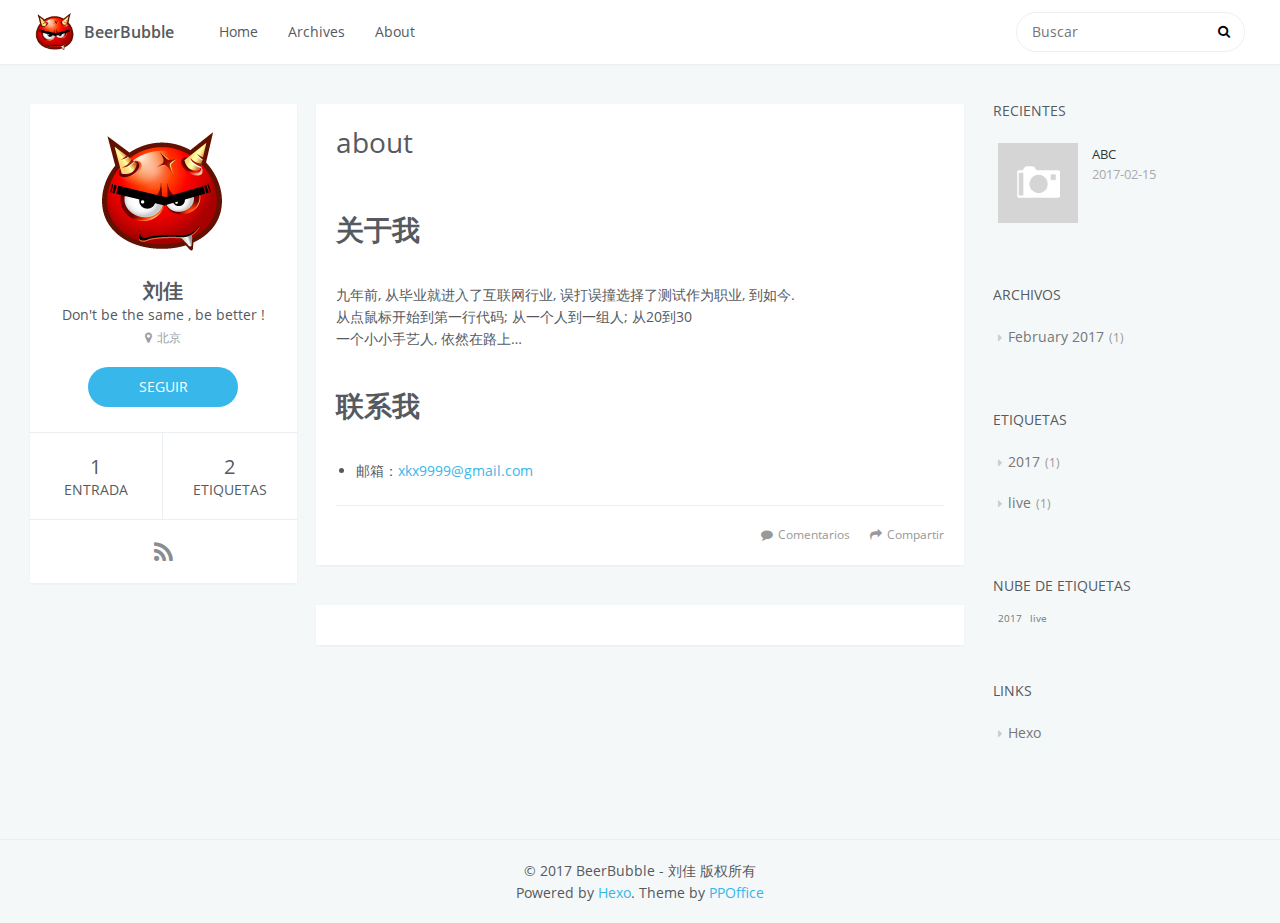
==== commit 16a3b0d8: "Site updated: 2017-02-16 13:41:35" ====
--- a/about/index.html
+++ b/about/index.html
@@ -82,7 +82,7 @@
             <div id="search-form-wrap">
 
     <form class="search-form">
-        <input type="text" class="ins-search-input search-form-input" placeholder="Search" />
+        <input type="text" class="ins-search-input search-form-input" placeholder="Buscar" />
         <button type="submit" class="search-form-submit"></button>
     </form>
     <div class="ins-search">
@@ -101,10 +101,10 @@
 (function (window) {
     var INSIGHT_CONFIG = {
         TRANSLATION: {
-            POSTS: 'Posts',
+            POSTS: 'Entradas',
             PAGES: 'Pages',
-            CATEGORIES: 'Categories',
-            TAGS: 'Tags',
+            CATEGORIES: 'Categorias',
+            TAGS: 'Etiquetas',
             UNTITLED: '(Untitled)',
         },
         ROOT_URL: '/',
@@ -131,7 +131,7 @@
                 <td>
                     
     <div class="search-form">
-        <input type="text" class="ins-search-input search-form-input" placeholder="Search" />
+        <input type="text" class="ins-search-input search-form-input" placeholder="Buscar" />
     </div>
 
                 </td>
@@ -151,16 +151,16 @@
             <h2 id="name">刘佳</h2>
             <h3 id="title">Don&#39;t be the same , be better !</h3>
             <span id="location"><i class="fa fa-map-marker"></i>北京</span>
-            <a id="follow" target="_blank" href="https://github.com/beerbubble/">FOLLOW</a>
+            <a id="follow" target="_blank" href="https://github.com/beerbubble/">SEGUIR</a>
         </div>
         <div class="article-info profile-block">
             <div class="article-info-block">
                 1
-                <span>post</span>
+                <span>Entrada</span>
             </div>
             <div class="article-info-block">
                 2
-                <span>tags</span>
+                <span>Etiquetas</span>
             </div>
         </div>
         
@@ -216,7 +216,7 @@
 
 </div>
 
-    <a data-url="http://blog.beerbubble.com/about/index.html" data-id="ciz7y1tvf0001x6vblbm7c15k" class="article-share-link"><i class="fa fa-share"></i>Share</a>
+    <a data-url="http://blog.beerbubble.com/about/index.html" data-id="ciz7y1tvf0001x6vblbm7c15k" class="article-share-link"><i class="fa fa-share"></i>Compartir</a>
 <script>
     (function ($) {
         // Prevent duplicate binding
@@ -284,7 +284,7 @@
 
             
     
-        <a href="http://blog.beerbubble.com/about/index.html#comments" class="article-comment-link ds-thread-count" data-thread-key="http://blog.beerbubble.com/about/index.html">Comments</a>
+        <a href="http://blog.beerbubble.com/about/index.html#comments" class="article-comment-link ds-thread-count" data-thread-key="http://blog.beerbubble.com/about/index.html">Comentarios</a>
     
 
         </footer>
@@ -348,7 +348,7 @@
    
         
     <div class="widget-wrap">
-        <h3 class="widget-title">recent</h3>
+        <h3 class="widget-title">Recientes</h3>
         <div class="widget">
             <ul id="recent-post" class="">
                 
@@ -380,7 +380,7 @@
     
         
     <div class="widget-wrap">
-        <h3 class="widget-title">archives</h3>
+        <h3 class="widget-title">Archivos</h3>
         <div class="widget">
             <ul class="archive-list"><li class="archive-list-item"><a class="archive-list-link" href="/archives/2017/02/">February 2017</a><span class="archive-list-count">1</span></li></ul>
         </div>
@@ -389,7 +389,7 @@
     
         
     <div class="widget-wrap">
-        <h3 class="widget-title">tags</h3>
+        <h3 class="widget-title">Etiquetas</h3>
         <div class="widget">
             <ul class="tag-list"><li class="tag-list-item"><a class="tag-list-link" href="/tags/2017/">2017</a><span class="tag-list-count">1</span></li><li class="tag-list-item"><a class="tag-list-link" href="/tags/live/">live</a><span class="tag-list-count">1</span></li></ul>
         </div>
@@ -398,7 +398,7 @@
     
         
     <div class="widget-wrap">
-        <h3 class="widget-title">tag cloud</h3>
+        <h3 class="widget-title">Nube de etiquetas</h3>
         <div class="widget tagcloud">
             <a href="/tags/2017/" style="font-size: 10px;">2017</a> <a href="/tags/live/" style="font-size: 10px;">live</a>
         </div>
@@ -407,7 +407,7 @@
     
         
     <div class="widget-wrap widget-list">
-        <h3 class="widget-title">links</h3>
+        <h3 class="widget-title">Links</h3>
         <div class="widget">
             <ul>
                 
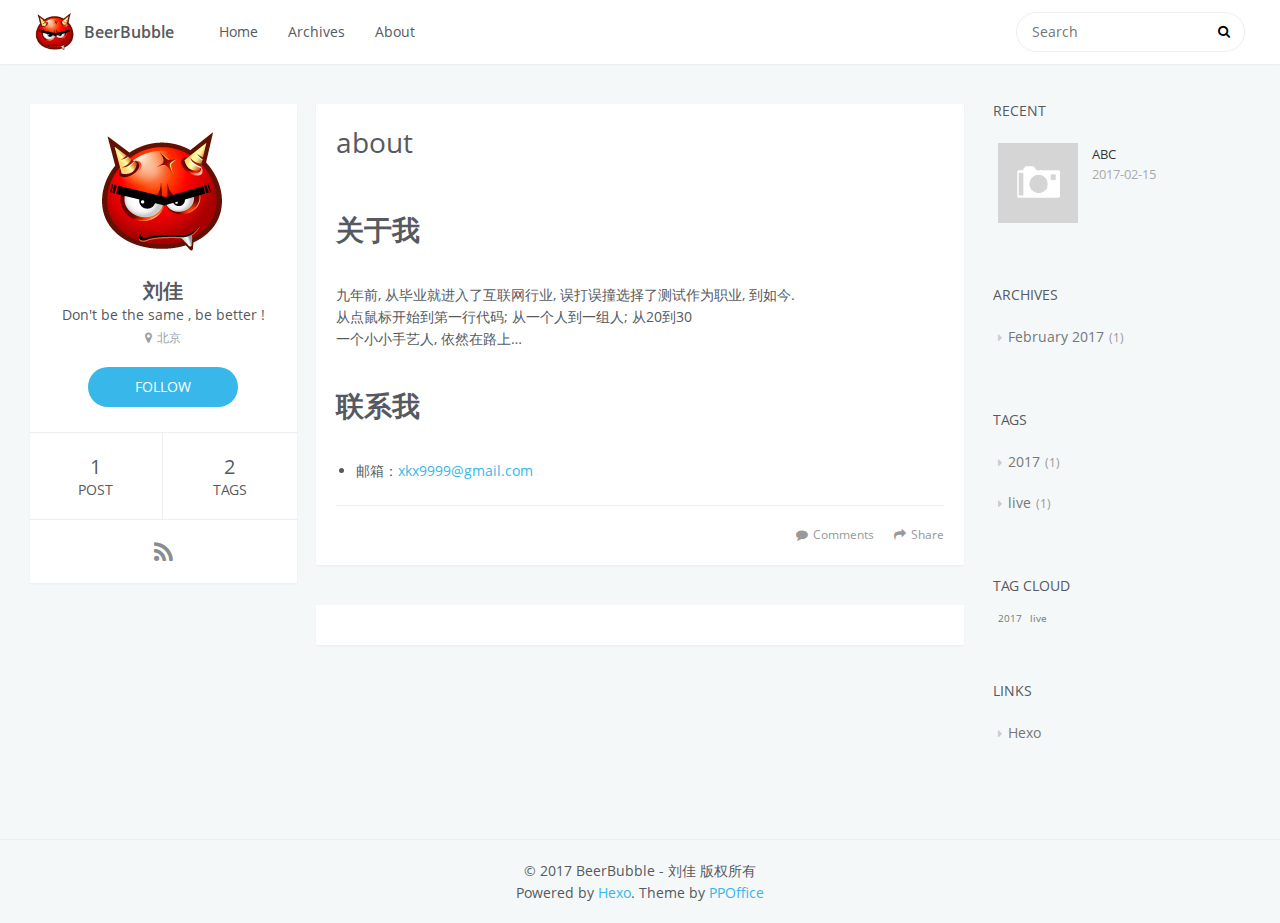
==== commit d00a53ce: "Site updated: 2017-02-16 13:42:49" ====
--- a/about/index.html
+++ b/about/index.html
@@ -82,7 +82,7 @@
             <div id="search-form-wrap">
 
     <form class="search-form">
-        <input type="text" class="ins-search-input search-form-input" placeholder="Buscar" />
+        <input type="text" class="ins-search-input search-form-input" placeholder="Search" />
         <button type="submit" class="search-form-submit"></button>
     </form>
     <div class="ins-search">
@@ -101,10 +101,10 @@
 (function (window) {
     var INSIGHT_CONFIG = {
         TRANSLATION: {
-            POSTS: 'Entradas',
+            POSTS: 'Posts',
             PAGES: 'Pages',
-            CATEGORIES: 'Categorias',
-            TAGS: 'Etiquetas',
+            CATEGORIES: 'Categories',
+            TAGS: 'Tags',
             UNTITLED: '(Untitled)',
         },
         ROOT_URL: '/',
@@ -131,7 +131,7 @@
                 <td>
                     
     <div class="search-form">
-        <input type="text" class="ins-search-input search-form-input" placeholder="Buscar" />
+        <input type="text" class="ins-search-input search-form-input" placeholder="Search" />
     </div>
 
                 </td>
@@ -151,16 +151,16 @@
             <h2 id="name">刘佳</h2>
             <h3 id="title">Don&#39;t be the same , be better !</h3>
             <span id="location"><i class="fa fa-map-marker"></i>北京</span>
-            <a id="follow" target="_blank" href="https://github.com/beerbubble/">SEGUIR</a>
+            <a id="follow" target="_blank" href="https://github.com/beerbubble/">FOLLOW</a>
         </div>
         <div class="article-info profile-block">
             <div class="article-info-block">
                 1
-                <span>Entrada</span>
+                <span>post</span>
             </div>
             <div class="article-info-block">
                 2
-                <span>Etiquetas</span>
+                <span>tags</span>
             </div>
         </div>
         
@@ -216,7 +216,7 @@
 
 </div>
 
-    <a data-url="http://blog.beerbubble.com/about/index.html" data-id="ciz7y1tvf0001x6vblbm7c15k" class="article-share-link"><i class="fa fa-share"></i>Compartir</a>
+    <a data-url="http://blog.beerbubble.com/about/index.html" data-id="ciz7y1tvf0001x6vblbm7c15k" class="article-share-link"><i class="fa fa-share"></i>Share</a>
 <script>
     (function ($) {
         // Prevent duplicate binding
@@ -284,7 +284,7 @@
 
             
     
-        <a href="http://blog.beerbubble.com/about/index.html#comments" class="article-comment-link ds-thread-count" data-thread-key="http://blog.beerbubble.com/about/index.html">Comentarios</a>
+        <a href="http://blog.beerbubble.com/about/index.html#comments" class="article-comment-link ds-thread-count" data-thread-key="http://blog.beerbubble.com/about/index.html">Comments</a>
     
 
         </footer>
@@ -348,7 +348,7 @@
    
         
     <div class="widget-wrap">
-        <h3 class="widget-title">Recientes</h3>
+        <h3 class="widget-title">recent</h3>
         <div class="widget">
             <ul id="recent-post" class="">
                 
@@ -380,7 +380,7 @@
     
         
     <div class="widget-wrap">
-        <h3 class="widget-title">Archivos</h3>
+        <h3 class="widget-title">archives</h3>
         <div class="widget">
             <ul class="archive-list"><li class="archive-list-item"><a class="archive-list-link" href="/archives/2017/02/">February 2017</a><span class="archive-list-count">1</span></li></ul>
         </div>
@@ -389,7 +389,7 @@
     
         
     <div class="widget-wrap">
-        <h3 class="widget-title">Etiquetas</h3>
+        <h3 class="widget-title">tags</h3>
         <div class="widget">
             <ul class="tag-list"><li class="tag-list-item"><a class="tag-list-link" href="/tags/2017/">2017</a><span class="tag-list-count">1</span></li><li class="tag-list-item"><a class="tag-list-link" href="/tags/live/">live</a><span class="tag-list-count">1</span></li></ul>
         </div>
@@ -398,7 +398,7 @@
     
         
     <div class="widget-wrap">
-        <h3 class="widget-title">Nube de etiquetas</h3>
+        <h3 class="widget-title">tag cloud</h3>
         <div class="widget tagcloud">
             <a href="/tags/2017/" style="font-size: 10px;">2017</a> <a href="/tags/live/" style="font-size: 10px;">live</a>
         </div>
@@ -407,7 +407,7 @@
     
         
     <div class="widget-wrap widget-list">
-        <h3 class="widget-title">Links</h3>
+        <h3 class="widget-title">links</h3>
         <div class="widget">
             <ul>
                 
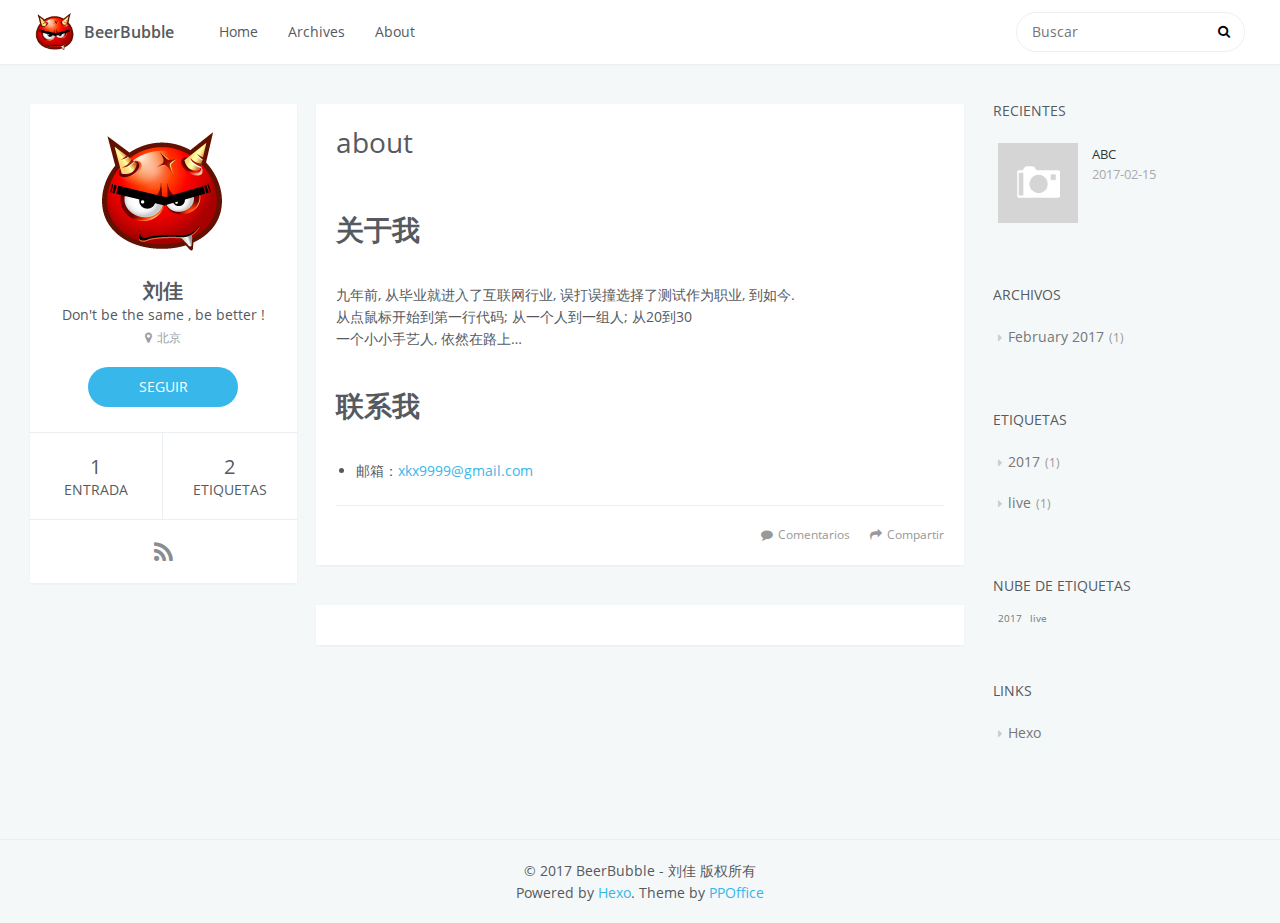
==== commit 82732618: "Site updated: 2017-02-16 13:52:14" ====
--- a/about/index.html
+++ b/about/index.html
@@ -82,7 +82,7 @@
             <div id="search-form-wrap">
 
     <form class="search-form">
-        <input type="text" class="ins-search-input search-form-input" placeholder="Search" />
+        <input type="text" class="ins-search-input search-form-input" placeholder="Buscar" />
         <button type="submit" class="search-form-submit"></button>
     </form>
     <div class="ins-search">
@@ -101,10 +101,10 @@
 (function (window) {
     var INSIGHT_CONFIG = {
         TRANSLATION: {
-            POSTS: 'Posts',
+            POSTS: 'Entradas',
             PAGES: 'Pages',
-            CATEGORIES: 'Categories',
-            TAGS: 'Tags',
+            CATEGORIES: 'Categorias',
+            TAGS: 'Etiquetas',
             UNTITLED: '(Untitled)',
         },
         ROOT_URL: '/',
@@ -131,7 +131,7 @@
                 <td>
                     
     <div class="search-form">
-        <input type="text" class="ins-search-input search-form-input" placeholder="Search" />
+        <input type="text" class="ins-search-input search-form-input" placeholder="Buscar" />
     </div>
 
                 </td>
@@ -151,16 +151,16 @@
             <h2 id="name">刘佳</h2>
             <h3 id="title">Don&#39;t be the same , be better !</h3>
             <span id="location"><i class="fa fa-map-marker"></i>北京</span>
-            <a id="follow" target="_blank" href="https://github.com/beerbubble/">FOLLOW</a>
+            <a id="follow" target="_blank" href="https://github.com/beerbubble/">SEGUIR</a>
         </div>
         <div class="article-info profile-block">
             <div class="article-info-block">
                 1
-                <span>post</span>
+                <span>Entrada</span>
             </div>
             <div class="article-info-block">
                 2
-                <span>tags</span>
+                <span>Etiquetas</span>
             </div>
         </div>
         
@@ -216,7 +216,7 @@
 
 </div>
 
-    <a data-url="http://blog.beerbubble.com/about/index.html" data-id="ciz7y1tvf0001x6vblbm7c15k" class="article-share-link"><i class="fa fa-share"></i>Share</a>
+    <a data-url="http://blog.beerbubble.com/about/index.html" data-id="ciz7y1tvf0001x6vblbm7c15k" class="article-share-link"><i class="fa fa-share"></i>Compartir</a>
 <script>
     (function ($) {
         // Prevent duplicate binding
@@ -284,7 +284,7 @@
 
             
     
-        <a href="http://blog.beerbubble.com/about/index.html#comments" class="article-comment-link ds-thread-count" data-thread-key="http://blog.beerbubble.com/about/index.html">Comments</a>
+        <a href="http://blog.beerbubble.com/about/index.html#comments" class="article-comment-link ds-thread-count" data-thread-key="http://blog.beerbubble.com/about/index.html">Comentarios</a>
     
 
         </footer>
@@ -348,7 +348,7 @@
    
         
     <div class="widget-wrap">
-        <h3 class="widget-title">recent</h3>
+        <h3 class="widget-title">Recientes</h3>
         <div class="widget">
             <ul id="recent-post" class="">
                 
@@ -380,7 +380,7 @@
     
         
     <div class="widget-wrap">
-        <h3 class="widget-title">archives</h3>
+        <h3 class="widget-title">Archivos</h3>
         <div class="widget">
             <ul class="archive-list"><li class="archive-list-item"><a class="archive-list-link" href="/archives/2017/02/">February 2017</a><span class="archive-list-count">1</span></li></ul>
         </div>
@@ -389,7 +389,7 @@
     
         
     <div class="widget-wrap">
-        <h3 class="widget-title">tags</h3>
+        <h3 class="widget-title">Etiquetas</h3>
         <div class="widget">
             <ul class="tag-list"><li class="tag-list-item"><a class="tag-list-link" href="/tags/2017/">2017</a><span class="tag-list-count">1</span></li><li class="tag-list-item"><a class="tag-list-link" href="/tags/live/">live</a><span class="tag-list-count">1</span></li></ul>
         </div>
@@ -398,7 +398,7 @@
     
         
     <div class="widget-wrap">
-        <h3 class="widget-title">tag cloud</h3>
+        <h3 class="widget-title">Nube de etiquetas</h3>
         <div class="widget tagcloud">
             <a href="/tags/2017/" style="font-size: 10px;">2017</a> <a href="/tags/live/" style="font-size: 10px;">live</a>
         </div>
@@ -407,7 +407,7 @@
     
         
     <div class="widget-wrap widget-list">
-        <h3 class="widget-title">links</h3>
+        <h3 class="widget-title">Links</h3>
         <div class="widget">
             <ul>
                 
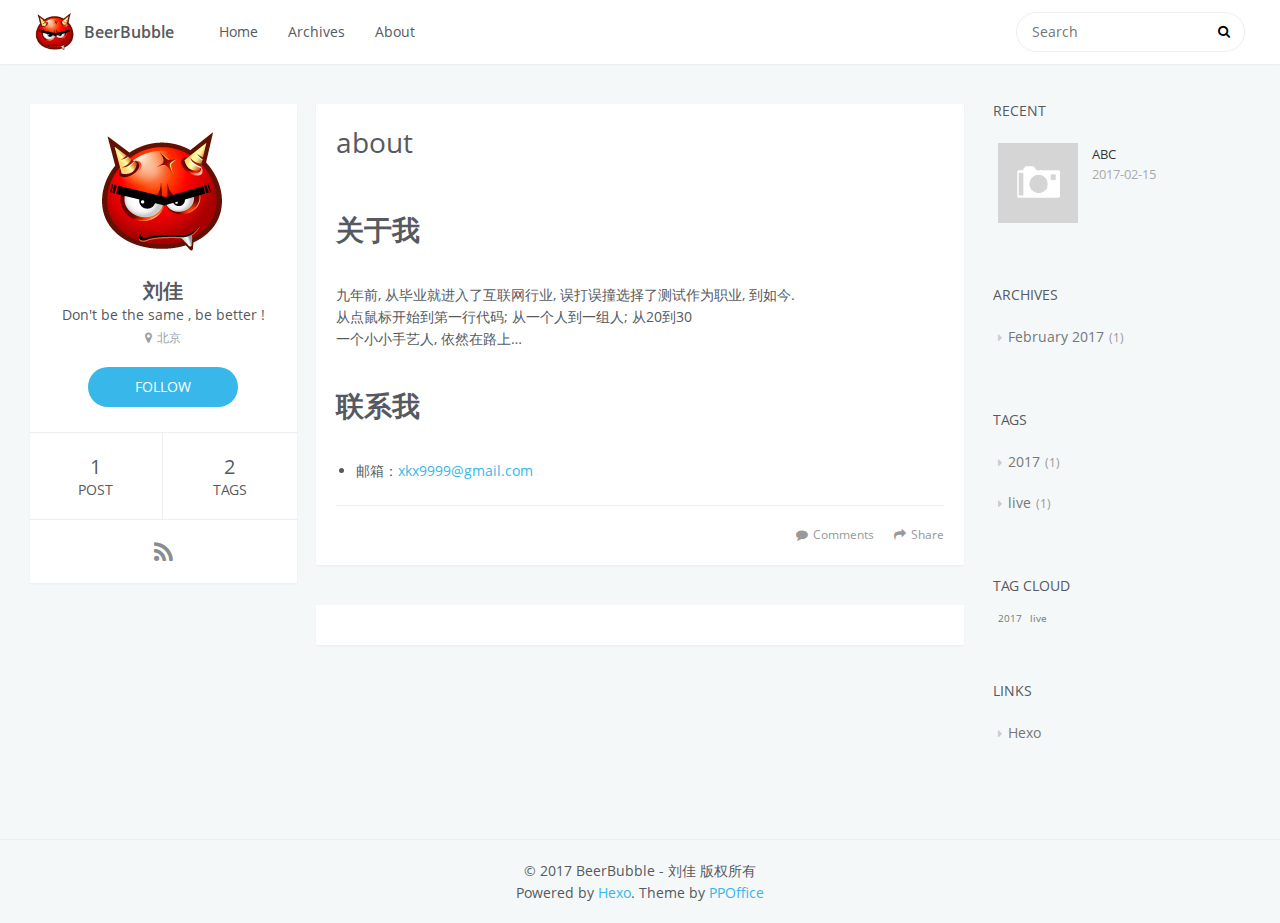
==== commit 62f34928: "Site updated: 2017-02-16 13:54:50" ====
--- a/about/index.html
+++ b/about/index.html
@@ -82,7 +82,7 @@
             <div id="search-form-wrap">
 
     <form class="search-form">
-        <input type="text" class="ins-search-input search-form-input" placeholder="Buscar" />
+        <input type="text" class="ins-search-input search-form-input" placeholder="Search" />
         <button type="submit" class="search-form-submit"></button>
     </form>
     <div class="ins-search">
@@ -101,10 +101,10 @@
 (function (window) {
     var INSIGHT_CONFIG = {
         TRANSLATION: {
-            POSTS: 'Entradas',
+            POSTS: 'Posts',
             PAGES: 'Pages',
-            CATEGORIES: 'Categorias',
-            TAGS: 'Etiquetas',
+            CATEGORIES: 'Categories',
+            TAGS: 'Tags',
             UNTITLED: '(Untitled)',
         },
         ROOT_URL: '/',
@@ -131,7 +131,7 @@
                 <td>
                     
     <div class="search-form">
-        <input type="text" class="ins-search-input search-form-input" placeholder="Buscar" />
+        <input type="text" class="ins-search-input search-form-input" placeholder="Search" />
     </div>
 
                 </td>
@@ -151,16 +151,16 @@
             <h2 id="name">刘佳</h2>
             <h3 id="title">Don&#39;t be the same , be better !</h3>
             <span id="location"><i class="fa fa-map-marker"></i>北京</span>
-            <a id="follow" target="_blank" href="https://github.com/beerbubble/">SEGUIR</a>
+            <a id="follow" target="_blank" href="https://github.com/beerbubble/">FOLLOW</a>
         </div>
         <div class="article-info profile-block">
             <div class="article-info-block">
                 1
-                <span>Entrada</span>
+                <span>post</span>
             </div>
             <div class="article-info-block">
                 2
-                <span>Etiquetas</span>
+                <span>tags</span>
             </div>
         </div>
         
@@ -216,7 +216,7 @@
 
 </div>
 
-    <a data-url="http://blog.beerbubble.com/about/index.html" data-id="ciz7y1tvf0001x6vblbm7c15k" class="article-share-link"><i class="fa fa-share"></i>Compartir</a>
+    <a data-url="http://blog.beerbubble.com/about/index.html" data-id="ciz7y1tvf0001x6vblbm7c15k" class="article-share-link"><i class="fa fa-share"></i>Share</a>
 <script>
     (function ($) {
         // Prevent duplicate binding
@@ -284,7 +284,7 @@
 
             
     
-        <a href="http://blog.beerbubble.com/about/index.html#comments" class="article-comment-link ds-thread-count" data-thread-key="http://blog.beerbubble.com/about/index.html">Comentarios</a>
+        <a href="http://blog.beerbubble.com/about/index.html#comments" class="article-comment-link ds-thread-count" data-thread-key="http://blog.beerbubble.com/about/index.html">Comments</a>
     
 
         </footer>
@@ -348,7 +348,7 @@
    
         
     <div class="widget-wrap">
-        <h3 class="widget-title">Recientes</h3>
+        <h3 class="widget-title">recent</h3>
         <div class="widget">
             <ul id="recent-post" class="">
                 
@@ -380,7 +380,7 @@
     
         
     <div class="widget-wrap">
-        <h3 class="widget-title">Archivos</h3>
+        <h3 class="widget-title">archives</h3>
         <div class="widget">
             <ul class="archive-list"><li class="archive-list-item"><a class="archive-list-link" href="/archives/2017/02/">February 2017</a><span class="archive-list-count">1</span></li></ul>
         </div>
@@ -389,7 +389,7 @@
     
         
     <div class="widget-wrap">
-        <h3 class="widget-title">Etiquetas</h3>
+        <h3 class="widget-title">tags</h3>
         <div class="widget">
             <ul class="tag-list"><li class="tag-list-item"><a class="tag-list-link" href="/tags/2017/">2017</a><span class="tag-list-count">1</span></li><li class="tag-list-item"><a class="tag-list-link" href="/tags/live/">live</a><span class="tag-list-count">1</span></li></ul>
         </div>
@@ -398,7 +398,7 @@
     
         
     <div class="widget-wrap">
-        <h3 class="widget-title">Nube de etiquetas</h3>
+        <h3 class="widget-title">tag cloud</h3>
         <div class="widget tagcloud">
             <a href="/tags/2017/" style="font-size: 10px;">2017</a> <a href="/tags/live/" style="font-size: 10px;">live</a>
         </div>
@@ -407,7 +407,7 @@
     
         
     <div class="widget-wrap widget-list">
-        <h3 class="widget-title">Links</h3>
+        <h3 class="widget-title">links</h3>
         <div class="widget">
             <ul>
                 
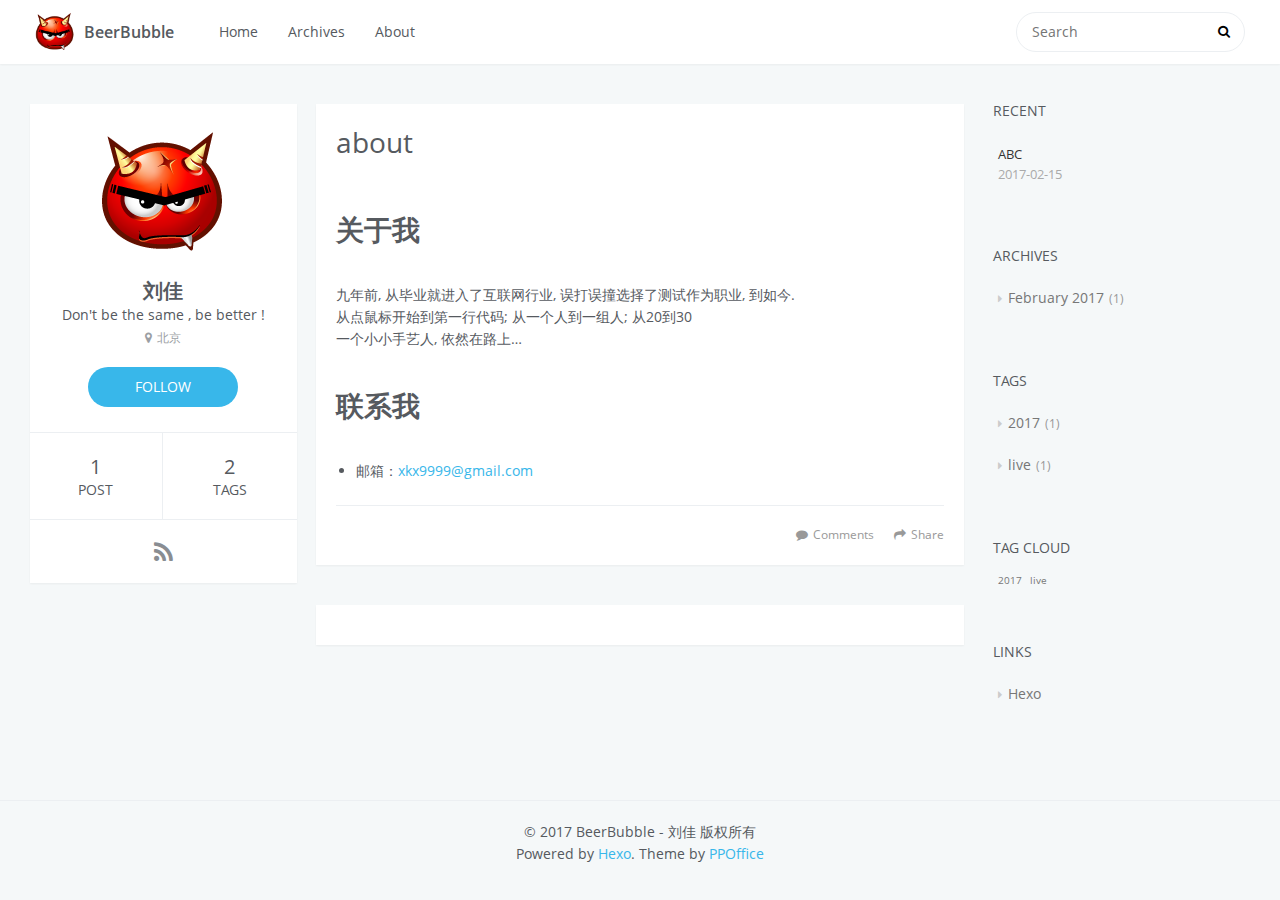
==== commit aa860f11: "Site updated: 2017-02-16 15:10:56" ====
--- a/about/index.html
+++ b/about/index.html
@@ -7,20 +7,20 @@
     <meta name="viewport" content="width=device-width, initial-scale=1, maximum-scale=1" />
     <meta name="description" content="关于我九年前, 从毕业就进入了互联网行业, 误打误撞选择了测试作为职业, 到如今.从点鼠标开始到第一行代码; 从一个人到一组人; 从20到30一个小小手艺人, 依然在路上…
 联系我
-邮箱：&amp;#120;&amp;#x6b;&amp;#x78;&amp;#57;&amp;#57;&amp;#x39;&amp;#x39;&amp;#x40;&amp;#103;&amp;#x6d;&amp;#x61;&amp;#105;&amp;#x6c;&amp;#x2e;&amp;#99;&amp;#x6f;&amp;#x6d;">
+邮箱：&amp;#120;&amp;#107;&amp;#x78;&amp;#57;&amp;#57;&amp;#57;&amp;#x39;&amp;#64;&amp;#103;&amp;#x6d;&amp;#x61;&amp;#x69;&amp;#108;&amp;#46;&amp;#x63;&amp;#111;&amp;#109;">
 <meta property="og:type" content="website">
 <meta property="og:title" content="about">
 <meta property="og:url" content="http://blog.beerbubble.com/about/index.html">
 <meta property="og:site_name" content="BeerBubble">
 <meta property="og:description" content="关于我九年前, 从毕业就进入了互联网行业, 误打误撞选择了测试作为职业, 到如今.从点鼠标开始到第一行代码; 从一个人到一组人; 从20到30一个小小手艺人, 依然在路上…
 联系我
-邮箱：&amp;#120;&amp;#x6b;&amp;#x78;&amp;#57;&amp;#57;&amp;#x39;&amp;#x39;&amp;#x40;&amp;#103;&amp;#x6d;&amp;#x61;&amp;#105;&amp;#x6c;&amp;#x2e;&amp;#99;&amp;#x6f;&amp;#x6d;">
+邮箱：&amp;#120;&amp;#107;&amp;#x78;&amp;#57;&amp;#57;&amp;#57;&amp;#x39;&amp;#64;&amp;#103;&amp;#x6d;&amp;#x61;&amp;#x69;&amp;#108;&amp;#46;&amp;#x63;&amp;#111;&amp;#109;">
 <meta property="og:updated_time" content="2017-02-16T03:06:04.000Z">
 <meta name="twitter:card" content="summary">
 <meta name="twitter:title" content="about">
 <meta name="twitter:description" content="关于我九年前, 从毕业就进入了互联网行业, 误打误撞选择了测试作为职业, 到如今.从点鼠标开始到第一行代码; 从一个人到一组人; 从20到30一个小小手艺人, 依然在路上…
 联系我
-邮箱：&amp;#120;&amp;#x6b;&amp;#x78;&amp;#57;&amp;#57;&amp;#x39;&amp;#x39;&amp;#x40;&amp;#103;&amp;#x6d;&amp;#x61;&amp;#105;&amp;#x6c;&amp;#x2e;&amp;#99;&amp;#x6f;&amp;#x6d;">
+邮箱：&amp;#120;&amp;#107;&amp;#x78;&amp;#57;&amp;#57;&amp;#57;&amp;#x39;&amp;#64;&amp;#103;&amp;#x6d;&amp;#x61;&amp;#x69;&amp;#108;&amp;#46;&amp;#x63;&amp;#111;&amp;#109;">
     
 
     
@@ -204,7 +204,7 @@
             
             <h1 id="关于我"><a href="#关于我" class="headerlink" title="关于我"></a>关于我</h1><p>九年前, 从毕业就进入了互联网行业, 误打误撞选择了测试作为职业, 到如今.<br>从点鼠标开始到第一行代码; 从一个人到一组人; 从20到30<br>一个小小手艺人, 依然在路上…</p>
 <h1 id="联系我"><a href="#联系我" class="headerlink" title="联系我"></a>联系我</h1><ul>
-<li>邮箱：<a href="&#109;&#x61;&#x69;&#108;&#116;&#111;&#58;&#120;&#x6b;&#x78;&#57;&#57;&#x39;&#x39;&#x40;&#103;&#x6d;&#x61;&#105;&#x6c;&#x2e;&#99;&#x6f;&#x6d;">&#120;&#x6b;&#x78;&#57;&#57;&#x39;&#x39;&#x40;&#103;&#x6d;&#x61;&#105;&#x6c;&#x2e;&#99;&#x6f;&#x6d;</a></li>
+<li>邮箱：<a href="&#x6d;&#x61;&#x69;&#108;&#x74;&#x6f;&#58;&#120;&#107;&#x78;&#57;&#57;&#57;&#x39;&#64;&#103;&#x6d;&#x61;&#x69;&#108;&#46;&#x63;&#111;&#109;">&#120;&#107;&#x78;&#57;&#57;&#57;&#x39;&#64;&#103;&#x6d;&#x61;&#x69;&#108;&#46;&#x63;&#111;&#109;</a></li>
 </ul>
 
         
@@ -216,7 +216,7 @@
 
 </div>
 
-    <a data-url="http://blog.beerbubble.com/about/index.html" data-id="ciz7y1tvf0001x6vblbm7c15k" class="article-share-link"><i class="fa fa-share"></i>Share</a>
+    <a data-url="http://blog.beerbubble.com/about/index.html" data-id="ciz81s3oi00054fvbtut4yuqp" class="article-share-link"><i class="fa fa-share"></i>Share</a>
 <script>
     (function ($) {
         // Prevent duplicate binding
@@ -350,19 +350,9 @@
     <div class="widget-wrap">
         <h3 class="widget-title">recent</h3>
         <div class="widget">
-            <ul id="recent-post" class="">
+            <ul id="recent-post" class="no-thumbnail">
                 
                     <li>
-                        
-                        <div class="item-thumbnail">
-                            <a href="/2017/02/15/abc/" class="thumbnail">
-    
-    
-        <span class="thumbnail-image thumbnail-none"></span>
-    
-</a>
-
-                        </div>
                         
                         <div class="item-inner">
                             <p class="item-category"></p>
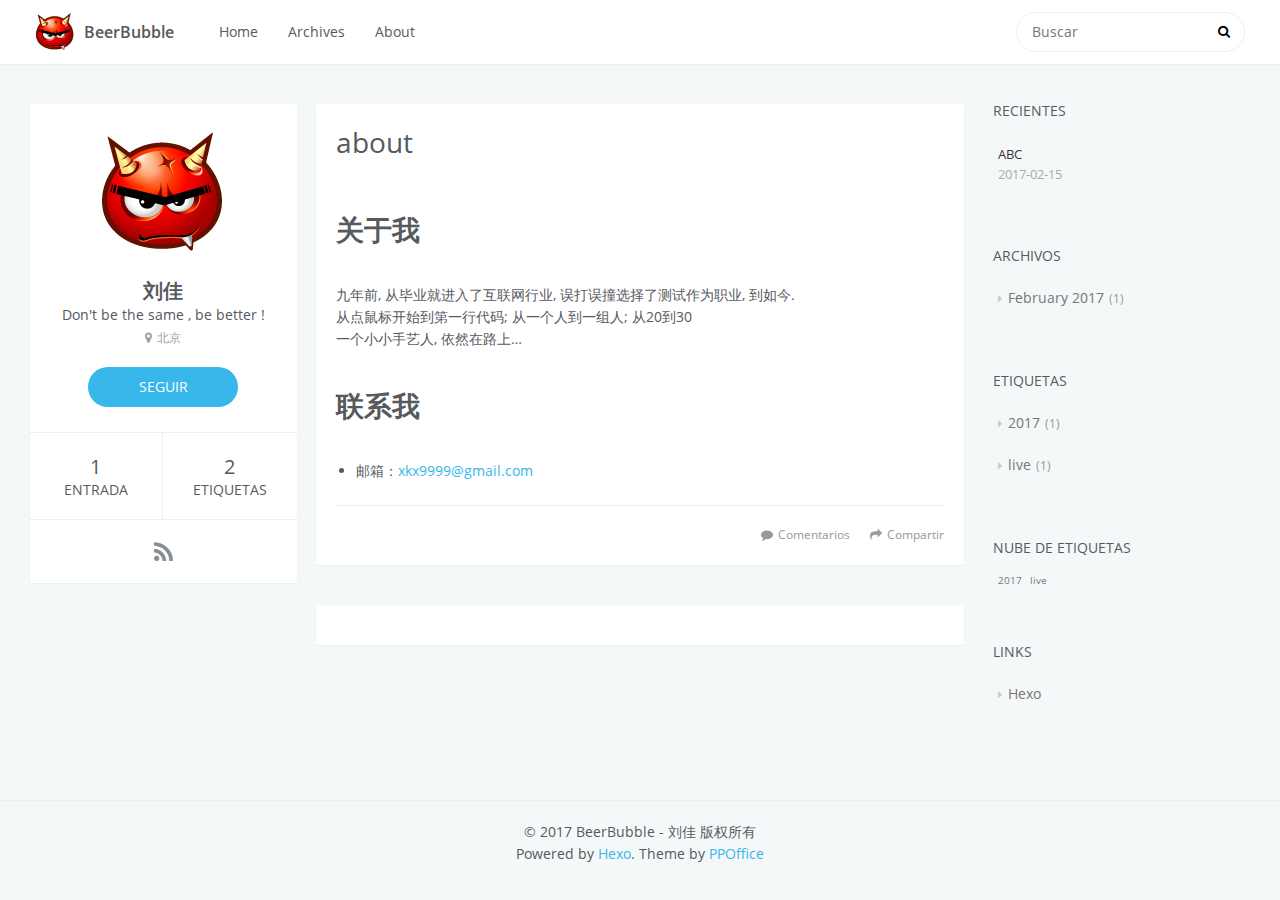
==== commit e5b14730: "Site updated: 2017-02-16 15:31:03" ====
--- a/about/index.html
+++ b/about/index.html
@@ -7,20 +7,20 @@
     <meta name="viewport" content="width=device-width, initial-scale=1, maximum-scale=1" />
     <meta name="description" content="关于我九年前, 从毕业就进入了互联网行业, 误打误撞选择了测试作为职业, 到如今.从点鼠标开始到第一行代码; 从一个人到一组人; 从20到30一个小小手艺人, 依然在路上…
 联系我
-邮箱：&amp;#120;&amp;#107;&amp;#x78;&amp;#57;&amp;#57;&amp;#57;&amp;#x39;&amp;#64;&amp;#103;&amp;#x6d;&amp;#x61;&amp;#x69;&amp;#108;&amp;#46;&amp;#x63;&amp;#111;&amp;#109;">
+邮箱：&amp;#x78;&amp;#107;&amp;#x78;&amp;#57;&amp;#x39;&amp;#57;&amp;#x39;&amp;#64;&amp;#103;&amp;#109;&amp;#x61;&amp;#105;&amp;#x6c;&amp;#46;&amp;#x63;&amp;#x6f;&amp;#x6d;">
 <meta property="og:type" content="website">
 <meta property="og:title" content="about">
 <meta property="og:url" content="http://blog.beerbubble.com/about/index.html">
 <meta property="og:site_name" content="BeerBubble">
 <meta property="og:description" content="关于我九年前, 从毕业就进入了互联网行业, 误打误撞选择了测试作为职业, 到如今.从点鼠标开始到第一行代码; 从一个人到一组人; 从20到30一个小小手艺人, 依然在路上…
 联系我
-邮箱：&amp;#120;&amp;#107;&amp;#x78;&amp;#57;&amp;#57;&amp;#57;&amp;#x39;&amp;#64;&amp;#103;&amp;#x6d;&amp;#x61;&amp;#x69;&amp;#108;&amp;#46;&amp;#x63;&amp;#111;&amp;#109;">
+邮箱：&amp;#x78;&amp;#107;&amp;#x78;&amp;#57;&amp;#x39;&amp;#57;&amp;#x39;&amp;#64;&amp;#103;&amp;#109;&amp;#x61;&amp;#105;&amp;#x6c;&amp;#46;&amp;#x63;&amp;#x6f;&amp;#x6d;">
 <meta property="og:updated_time" content="2017-02-16T03:06:04.000Z">
 <meta name="twitter:card" content="summary">
 <meta name="twitter:title" content="about">
 <meta name="twitter:description" content="关于我九年前, 从毕业就进入了互联网行业, 误打误撞选择了测试作为职业, 到如今.从点鼠标开始到第一行代码; 从一个人到一组人; 从20到30一个小小手艺人, 依然在路上…
 联系我
-邮箱：&amp;#120;&amp;#107;&amp;#x78;&amp;#57;&amp;#57;&amp;#57;&amp;#x39;&amp;#64;&amp;#103;&amp;#x6d;&amp;#x61;&amp;#x69;&amp;#108;&amp;#46;&amp;#x63;&amp;#111;&amp;#109;">
+邮箱：&amp;#x78;&amp;#107;&amp;#x78;&amp;#57;&amp;#x39;&amp;#57;&amp;#x39;&amp;#64;&amp;#103;&amp;#109;&amp;#x61;&amp;#105;&amp;#x6c;&amp;#46;&amp;#x63;&amp;#x6f;&amp;#x6d;">
     
 
     
@@ -82,7 +82,7 @@
             <div id="search-form-wrap">
 
     <form class="search-form">
-        <input type="text" class="ins-search-input search-form-input" placeholder="Search" />
+        <input type="text" class="ins-search-input search-form-input" placeholder="Buscar" />
         <button type="submit" class="search-form-submit"></button>
     </form>
     <div class="ins-search">
@@ -101,10 +101,10 @@
 (function (window) {
     var INSIGHT_CONFIG = {
         TRANSLATION: {
-            POSTS: 'Posts',
+            POSTS: 'Entradas',
             PAGES: 'Pages',
-            CATEGORIES: 'Categories',
-            TAGS: 'Tags',
+            CATEGORIES: 'Categorias',
+            TAGS: 'Etiquetas',
             UNTITLED: '(Untitled)',
         },
         ROOT_URL: '/',
@@ -131,7 +131,7 @@
                 <td>
                     
     <div class="search-form">
-        <input type="text" class="ins-search-input search-form-input" placeholder="Search" />
+        <input type="text" class="ins-search-input search-form-input" placeholder="Buscar" />
     </div>
 
                 </td>
@@ -151,16 +151,16 @@
             <h2 id="name">刘佳</h2>
             <h3 id="title">Don&#39;t be the same , be better !</h3>
             <span id="location"><i class="fa fa-map-marker"></i>北京</span>
-            <a id="follow" target="_blank" href="https://github.com/beerbubble/">FOLLOW</a>
+            <a id="follow" target="_blank" href="https://github.com/beerbubble/">SEGUIR</a>
         </div>
         <div class="article-info profile-block">
             <div class="article-info-block">
                 1
-                <span>post</span>
+                <span>Entrada</span>
             </div>
             <div class="article-info-block">
                 2
-                <span>tags</span>
+                <span>Etiquetas</span>
             </div>
         </div>
         
@@ -204,7 +204,7 @@
             
             <h1 id="关于我"><a href="#关于我" class="headerlink" title="关于我"></a>关于我</h1><p>九年前, 从毕业就进入了互联网行业, 误打误撞选择了测试作为职业, 到如今.<br>从点鼠标开始到第一行代码; 从一个人到一组人; 从20到30<br>一个小小手艺人, 依然在路上…</p>
 <h1 id="联系我"><a href="#联系我" class="headerlink" title="联系我"></a>联系我</h1><ul>
-<li>邮箱：<a href="&#x6d;&#x61;&#x69;&#108;&#x74;&#x6f;&#58;&#120;&#107;&#x78;&#57;&#57;&#57;&#x39;&#64;&#103;&#x6d;&#x61;&#x69;&#108;&#46;&#x63;&#111;&#109;">&#120;&#107;&#x78;&#57;&#57;&#57;&#x39;&#64;&#103;&#x6d;&#x61;&#x69;&#108;&#46;&#x63;&#111;&#109;</a></li>
+<li>邮箱：<a href="&#x6d;&#97;&#x69;&#x6c;&#x74;&#111;&#x3a;&#x78;&#107;&#x78;&#57;&#x39;&#57;&#x39;&#64;&#103;&#109;&#x61;&#105;&#x6c;&#46;&#x63;&#x6f;&#x6d;">&#x78;&#107;&#x78;&#57;&#x39;&#57;&#x39;&#64;&#103;&#109;&#x61;&#105;&#x6c;&#46;&#x63;&#x6f;&#x6d;</a></li>
 </ul>
 
         
@@ -216,7 +216,7 @@
 
 </div>
 
-    <a data-url="http://blog.beerbubble.com/about/index.html" data-id="ciz81s3oi00054fvbtut4yuqp" class="article-share-link"><i class="fa fa-share"></i>Share</a>
+    <a data-url="http://blog.beerbubble.com/about/index.html" data-id="ciz82hwk90002vdvbqnrt45it" class="article-share-link"><i class="fa fa-share"></i>Compartir</a>
 <script>
     (function ($) {
         // Prevent duplicate binding
@@ -284,7 +284,7 @@
 
             
     
-        <a href="http://blog.beerbubble.com/about/index.html#comments" class="article-comment-link ds-thread-count" data-thread-key="http://blog.beerbubble.com/about/index.html">Comments</a>
+        <a href="http://blog.beerbubble.com/about/index.html#comments" class="article-comment-link ds-thread-count" data-thread-key="http://blog.beerbubble.com/about/index.html">Comentarios</a>
     
 
         </footer>
@@ -348,7 +348,7 @@
    
         
     <div class="widget-wrap">
-        <h3 class="widget-title">recent</h3>
+        <h3 class="widget-title">Recientes</h3>
         <div class="widget">
             <ul id="recent-post" class="no-thumbnail">
                 
@@ -370,7 +370,7 @@
     
         
     <div class="widget-wrap">
-        <h3 class="widget-title">archives</h3>
+        <h3 class="widget-title">Archivos</h3>
         <div class="widget">
             <ul class="archive-list"><li class="archive-list-item"><a class="archive-list-link" href="/archives/2017/02/">February 2017</a><span class="archive-list-count">1</span></li></ul>
         </div>
@@ -379,7 +379,7 @@
     
         
     <div class="widget-wrap">
-        <h3 class="widget-title">tags</h3>
+        <h3 class="widget-title">Etiquetas</h3>
         <div class="widget">
             <ul class="tag-list"><li class="tag-list-item"><a class="tag-list-link" href="/tags/2017/">2017</a><span class="tag-list-count">1</span></li><li class="tag-list-item"><a class="tag-list-link" href="/tags/live/">live</a><span class="tag-list-count">1</span></li></ul>
         </div>
@@ -388,7 +388,7 @@
     
         
     <div class="widget-wrap">
-        <h3 class="widget-title">tag cloud</h3>
+        <h3 class="widget-title">Nube de etiquetas</h3>
         <div class="widget tagcloud">
             <a href="/tags/2017/" style="font-size: 10px;">2017</a> <a href="/tags/live/" style="font-size: 10px;">live</a>
         </div>
@@ -397,7 +397,7 @@
     
         
     <div class="widget-wrap widget-list">
-        <h3 class="widget-title">links</h3>
+        <h3 class="widget-title">Links</h3>
         <div class="widget">
             <ul>
                 
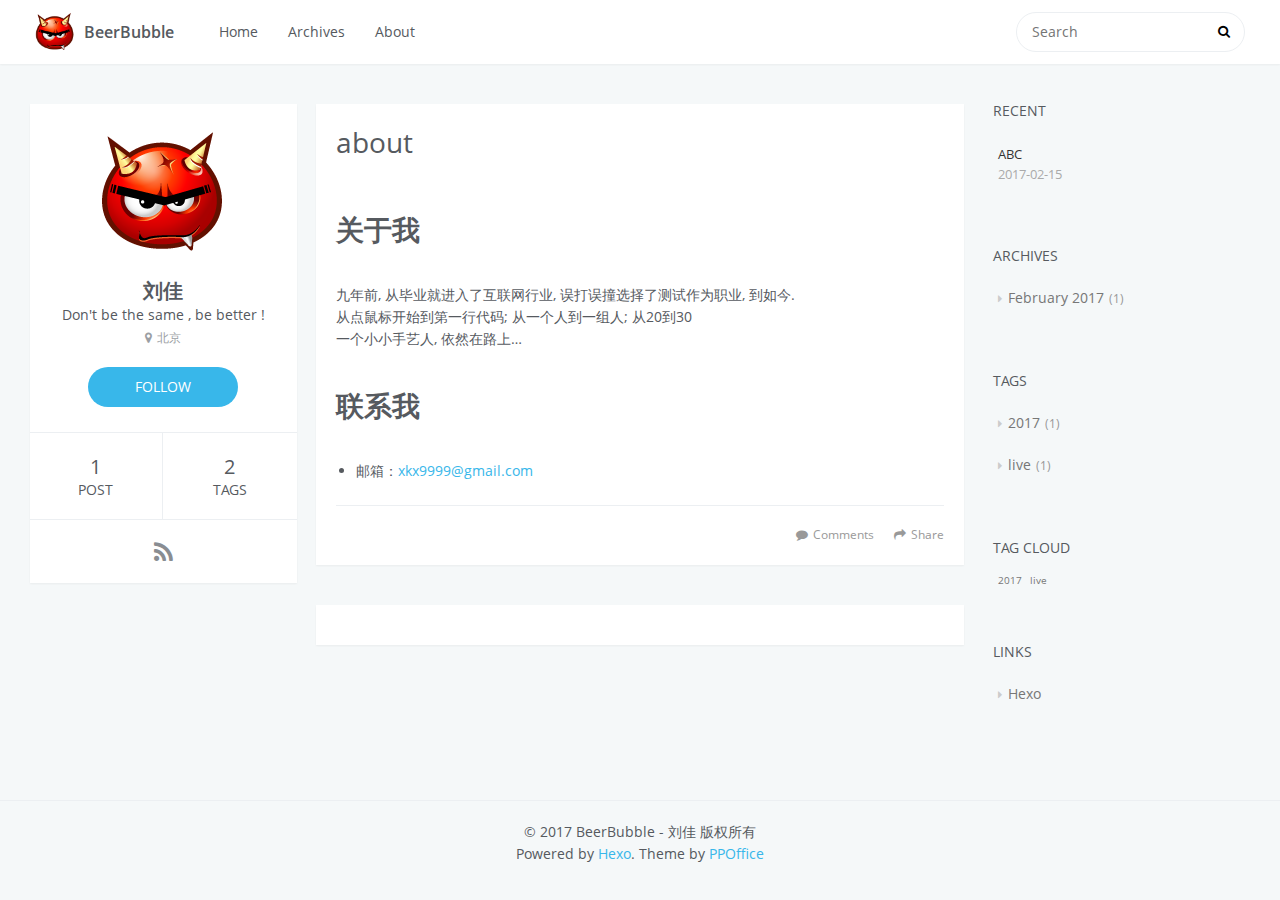
==== commit 115a19a9: "Site updated: 2017-02-16 17:29:18" ====
--- a/about/index.html
+++ b/about/index.html
@@ -7,20 +7,20 @@
     <meta name="viewport" content="width=device-width, initial-scale=1, maximum-scale=1" />
     <meta name="description" content="关于我九年前, 从毕业就进入了互联网行业, 误打误撞选择了测试作为职业, 到如今.从点鼠标开始到第一行代码; 从一个人到一组人; 从20到30一个小小手艺人, 依然在路上…
 联系我
-邮箱：&amp;#x78;&amp;#107;&amp;#x78;&amp;#57;&amp;#x39;&amp;#57;&amp;#x39;&amp;#64;&amp;#103;&amp;#109;&amp;#x61;&amp;#105;&amp;#x6c;&amp;#46;&amp;#x63;&amp;#x6f;&amp;#x6d;">
+邮箱：&amp;#x78;&amp;#107;&amp;#120;&amp;#x39;&amp;#57;&amp;#57;&amp;#x39;&amp;#64;&amp;#x67;&amp;#109;&amp;#x61;&amp;#x69;&amp;#x6c;&amp;#46;&amp;#x63;&amp;#111;&amp;#109;">
 <meta property="og:type" content="website">
 <meta property="og:title" content="about">
 <meta property="og:url" content="http://blog.beerbubble.com/about/index.html">
 <meta property="og:site_name" content="BeerBubble">
 <meta property="og:description" content="关于我九年前, 从毕业就进入了互联网行业, 误打误撞选择了测试作为职业, 到如今.从点鼠标开始到第一行代码; 从一个人到一组人; 从20到30一个小小手艺人, 依然在路上…
 联系我
-邮箱：&amp;#x78;&amp;#107;&amp;#x78;&amp;#57;&amp;#x39;&amp;#57;&amp;#x39;&amp;#64;&amp;#103;&amp;#109;&amp;#x61;&amp;#105;&amp;#x6c;&amp;#46;&amp;#x63;&amp;#x6f;&amp;#x6d;">
+邮箱：&amp;#x78;&amp;#107;&amp;#120;&amp;#x39;&amp;#57;&amp;#57;&amp;#x39;&amp;#64;&amp;#x67;&amp;#109;&amp;#x61;&amp;#x69;&amp;#x6c;&amp;#46;&amp;#x63;&amp;#111;&amp;#109;">
 <meta property="og:updated_time" content="2017-02-16T03:06:04.000Z">
 <meta name="twitter:card" content="summary">
 <meta name="twitter:title" content="about">
 <meta name="twitter:description" content="关于我九年前, 从毕业就进入了互联网行业, 误打误撞选择了测试作为职业, 到如今.从点鼠标开始到第一行代码; 从一个人到一组人; 从20到30一个小小手艺人, 依然在路上…
 联系我
-邮箱：&amp;#x78;&amp;#107;&amp;#x78;&amp;#57;&amp;#x39;&amp;#57;&amp;#x39;&amp;#64;&amp;#103;&amp;#109;&amp;#x61;&amp;#105;&amp;#x6c;&amp;#46;&amp;#x63;&amp;#x6f;&amp;#x6d;">
+邮箱：&amp;#x78;&amp;#107;&amp;#120;&amp;#x39;&amp;#57;&amp;#57;&amp;#x39;&amp;#64;&amp;#x67;&amp;#109;&amp;#x61;&amp;#x69;&amp;#x6c;&amp;#46;&amp;#x63;&amp;#111;&amp;#109;">
     
 
     
@@ -82,7 +82,7 @@
             <div id="search-form-wrap">
 
     <form class="search-form">
-        <input type="text" class="ins-search-input search-form-input" placeholder="Buscar" />
+        <input type="text" class="ins-search-input search-form-input" placeholder="Search" />
         <button type="submit" class="search-form-submit"></button>
     </form>
     <div class="ins-search">
@@ -101,10 +101,10 @@
 (function (window) {
     var INSIGHT_CONFIG = {
         TRANSLATION: {
-            POSTS: 'Entradas',
+            POSTS: 'Posts',
             PAGES: 'Pages',
-            CATEGORIES: 'Categorias',
-            TAGS: 'Etiquetas',
+            CATEGORIES: 'Categories',
+            TAGS: 'Tags',
             UNTITLED: '(Untitled)',
         },
         ROOT_URL: '/',
@@ -131,7 +131,7 @@
                 <td>
                     
     <div class="search-form">
-        <input type="text" class="ins-search-input search-form-input" placeholder="Buscar" />
+        <input type="text" class="ins-search-input search-form-input" placeholder="Search" />
     </div>
 
                 </td>
@@ -151,16 +151,16 @@
             <h2 id="name">刘佳</h2>
             <h3 id="title">Don&#39;t be the same , be better !</h3>
             <span id="location"><i class="fa fa-map-marker"></i>北京</span>
-            <a id="follow" target="_blank" href="https://github.com/beerbubble/">SEGUIR</a>
+            <a id="follow" target="_blank" href="https://github.com/beerbubble/">FOLLOW</a>
         </div>
         <div class="article-info profile-block">
             <div class="article-info-block">
                 1
-                <span>Entrada</span>
+                <span>post</span>
             </div>
             <div class="article-info-block">
                 2
-                <span>Etiquetas</span>
+                <span>tags</span>
             </div>
         </div>
         
@@ -204,7 +204,7 @@
             
             <h1 id="关于我"><a href="#关于我" class="headerlink" title="关于我"></a>关于我</h1><p>九年前, 从毕业就进入了互联网行业, 误打误撞选择了测试作为职业, 到如今.<br>从点鼠标开始到第一行代码; 从一个人到一组人; 从20到30<br>一个小小手艺人, 依然在路上…</p>
 <h1 id="联系我"><a href="#联系我" class="headerlink" title="联系我"></a>联系我</h1><ul>
-<li>邮箱：<a href="&#x6d;&#97;&#x69;&#x6c;&#x74;&#111;&#x3a;&#x78;&#107;&#x78;&#57;&#x39;&#57;&#x39;&#64;&#103;&#109;&#x61;&#105;&#x6c;&#46;&#x63;&#x6f;&#x6d;">&#x78;&#107;&#x78;&#57;&#x39;&#57;&#x39;&#64;&#103;&#109;&#x61;&#105;&#x6c;&#46;&#x63;&#x6f;&#x6d;</a></li>
+<li>邮箱：<a href="&#109;&#97;&#105;&#x6c;&#x74;&#x6f;&#58;&#x78;&#107;&#120;&#x39;&#57;&#57;&#x39;&#64;&#x67;&#109;&#x61;&#x69;&#x6c;&#46;&#x63;&#111;&#109;">&#x78;&#107;&#120;&#x39;&#57;&#57;&#x39;&#64;&#x67;&#109;&#x61;&#x69;&#x6c;&#46;&#x63;&#111;&#109;</a></li>
 </ul>
 
         
@@ -216,7 +216,7 @@
 
 </div>
 
-    <a data-url="http://blog.beerbubble.com/about/index.html" data-id="ciz82hwk90002vdvbqnrt45it" class="article-share-link"><i class="fa fa-share"></i>Compartir</a>
+    <a data-url="http://blog.beerbubble.com/about/index.html" data-id="ciz86q1gn0001bkvb1cpdp718" class="article-share-link"><i class="fa fa-share"></i>Share</a>
 <script>
     (function ($) {
         // Prevent duplicate binding
@@ -284,7 +284,7 @@
 
             
     
-        <a href="http://blog.beerbubble.com/about/index.html#comments" class="article-comment-link ds-thread-count" data-thread-key="http://blog.beerbubble.com/about/index.html">Comentarios</a>
+        <a href="http://blog.beerbubble.com/about/index.html#comments" class="article-comment-link ds-thread-count" data-thread-key="http://blog.beerbubble.com/about/index.html">Comments</a>
     
 
         </footer>
@@ -348,7 +348,7 @@
    
         
     <div class="widget-wrap">
-        <h3 class="widget-title">Recientes</h3>
+        <h3 class="widget-title">recent</h3>
         <div class="widget">
             <ul id="recent-post" class="no-thumbnail">
                 
@@ -370,7 +370,7 @@
     
         
     <div class="widget-wrap">
-        <h3 class="widget-title">Archivos</h3>
+        <h3 class="widget-title">archives</h3>
         <div class="widget">
             <ul class="archive-list"><li class="archive-list-item"><a class="archive-list-link" href="/archives/2017/02/">February 2017</a><span class="archive-list-count">1</span></li></ul>
         </div>
@@ -379,7 +379,7 @@
     
         
     <div class="widget-wrap">
-        <h3 class="widget-title">Etiquetas</h3>
+        <h3 class="widget-title">tags</h3>
         <div class="widget">
             <ul class="tag-list"><li class="tag-list-item"><a class="tag-list-link" href="/tags/2017/">2017</a><span class="tag-list-count">1</span></li><li class="tag-list-item"><a class="tag-list-link" href="/tags/live/">live</a><span class="tag-list-count">1</span></li></ul>
         </div>
@@ -388,7 +388,7 @@
     
         
     <div class="widget-wrap">
-        <h3 class="widget-title">Nube de etiquetas</h3>
+        <h3 class="widget-title">tag cloud</h3>
         <div class="widget tagcloud">
             <a href="/tags/2017/" style="font-size: 10px;">2017</a> <a href="/tags/live/" style="font-size: 10px;">live</a>
         </div>
@@ -397,7 +397,7 @@
     
         
     <div class="widget-wrap widget-list">
-        <h3 class="widget-title">Links</h3>
+        <h3 class="widget-title">links</h3>
         <div class="widget">
             <ul>
                 
